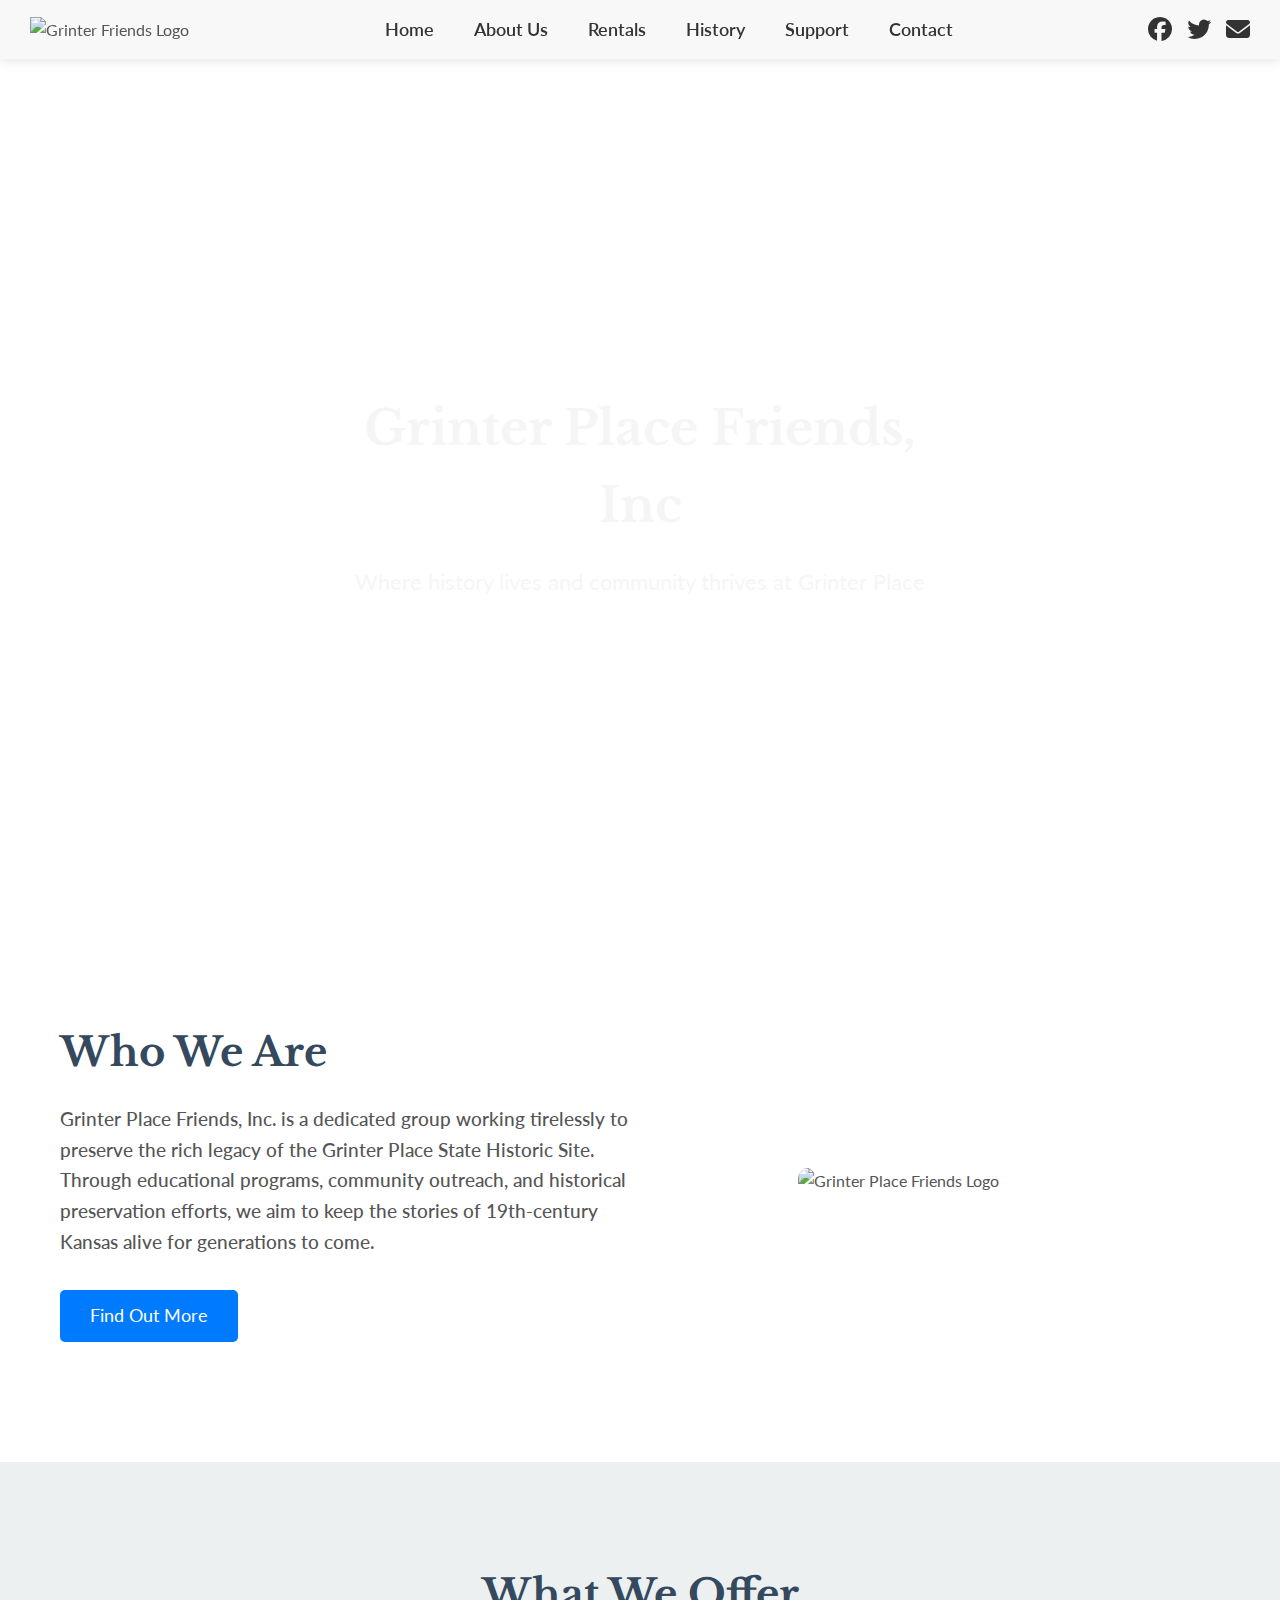
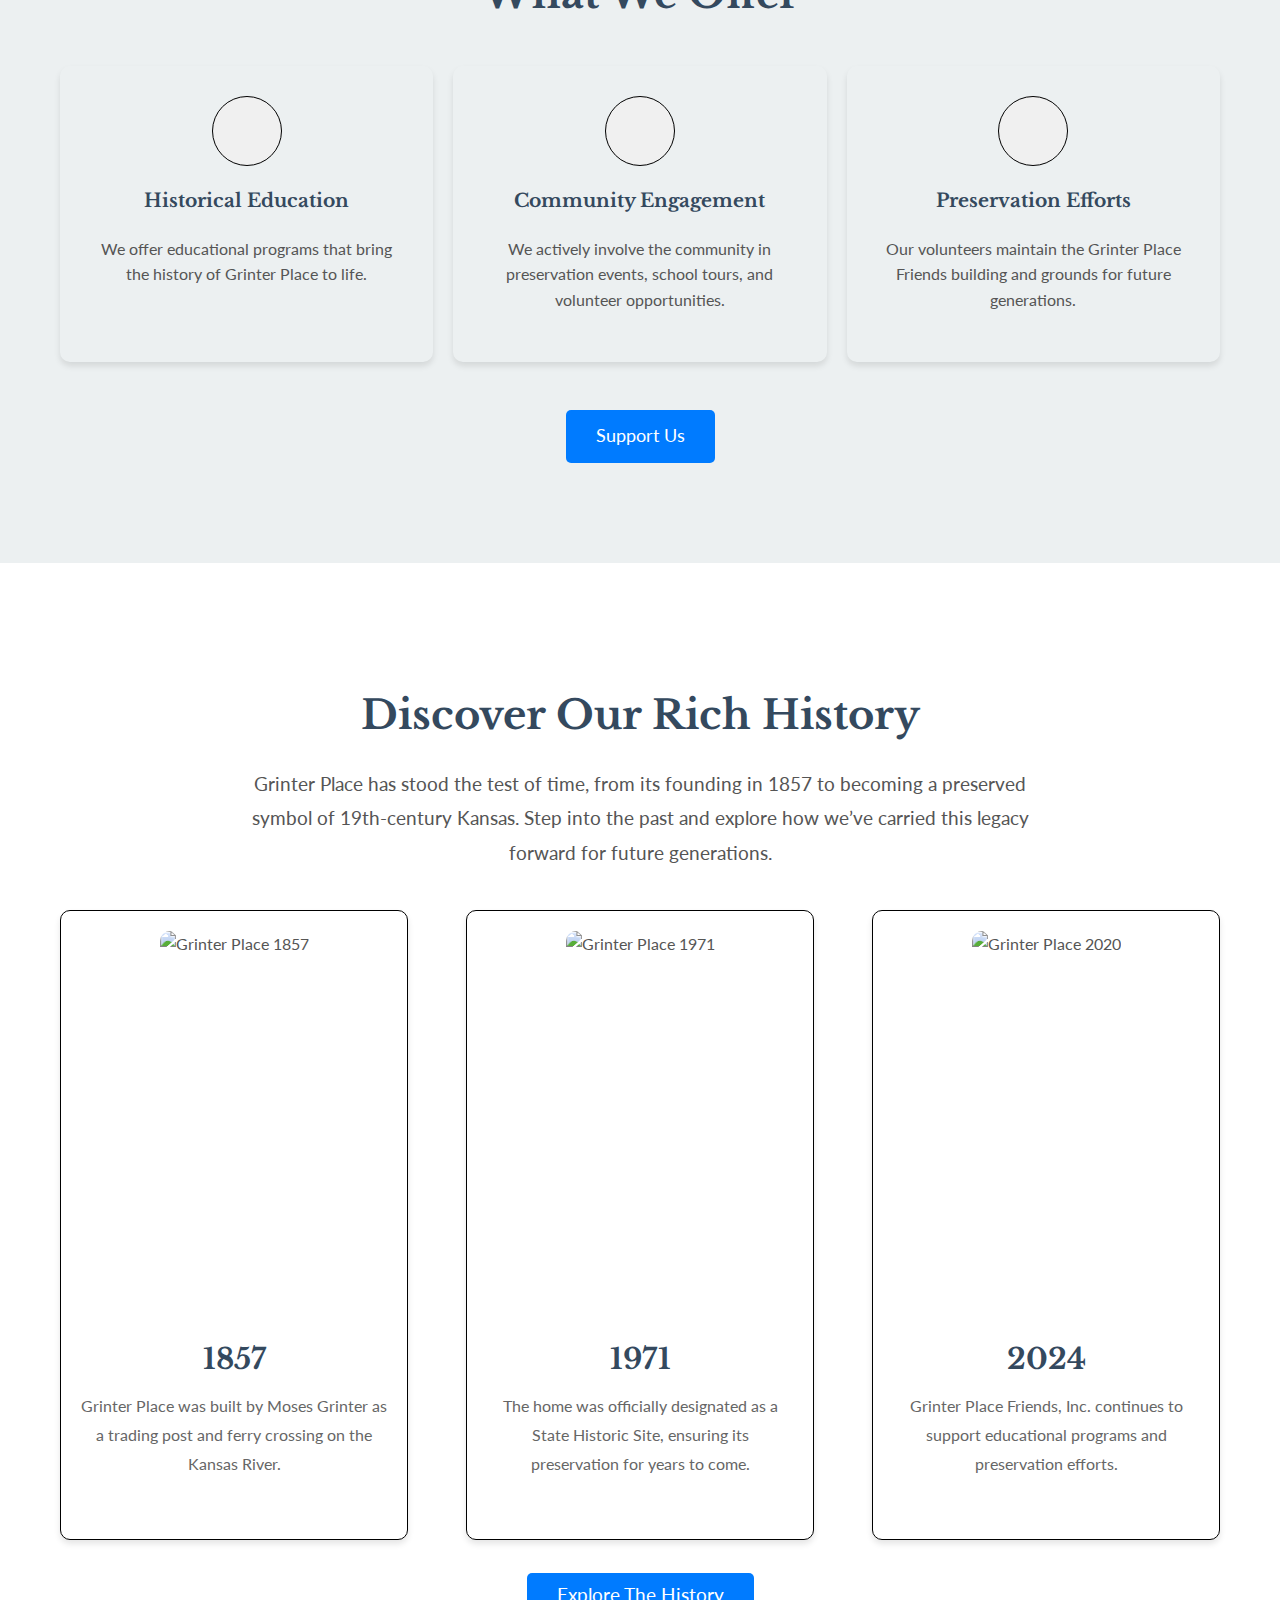
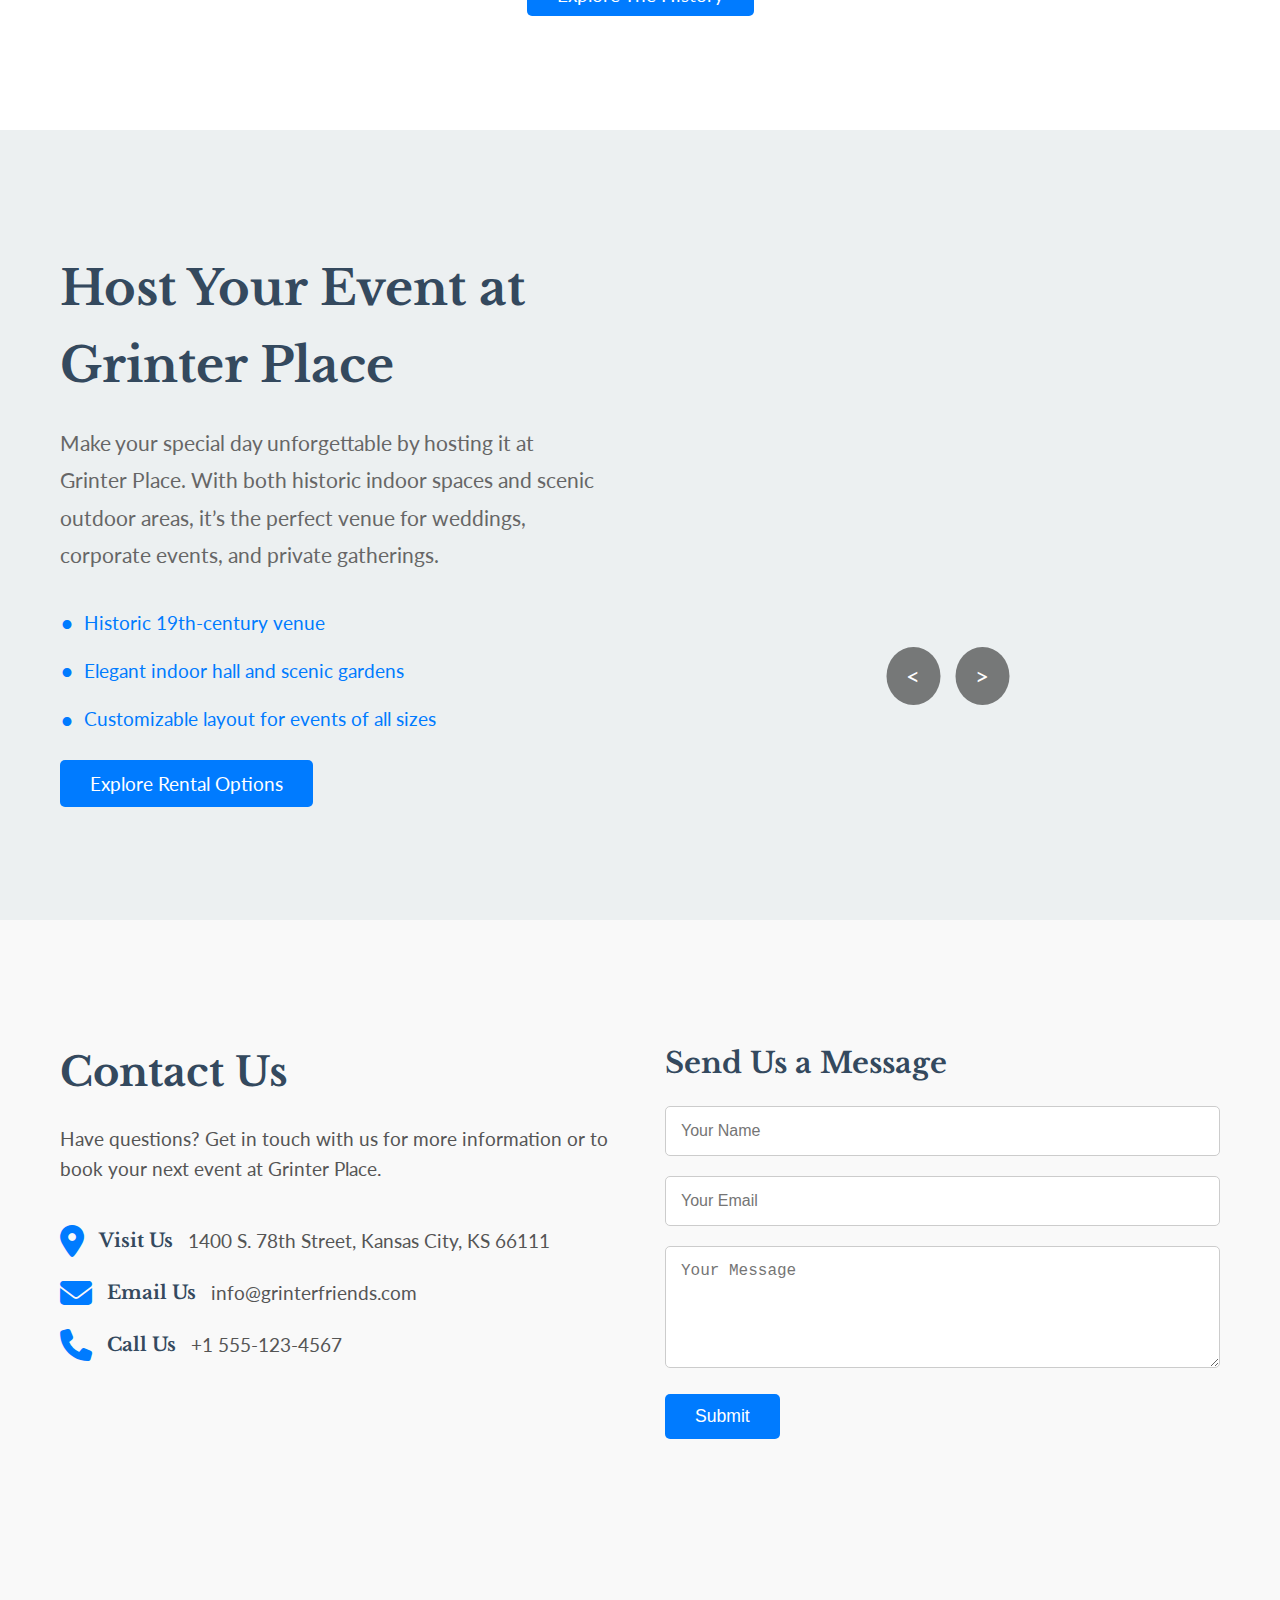
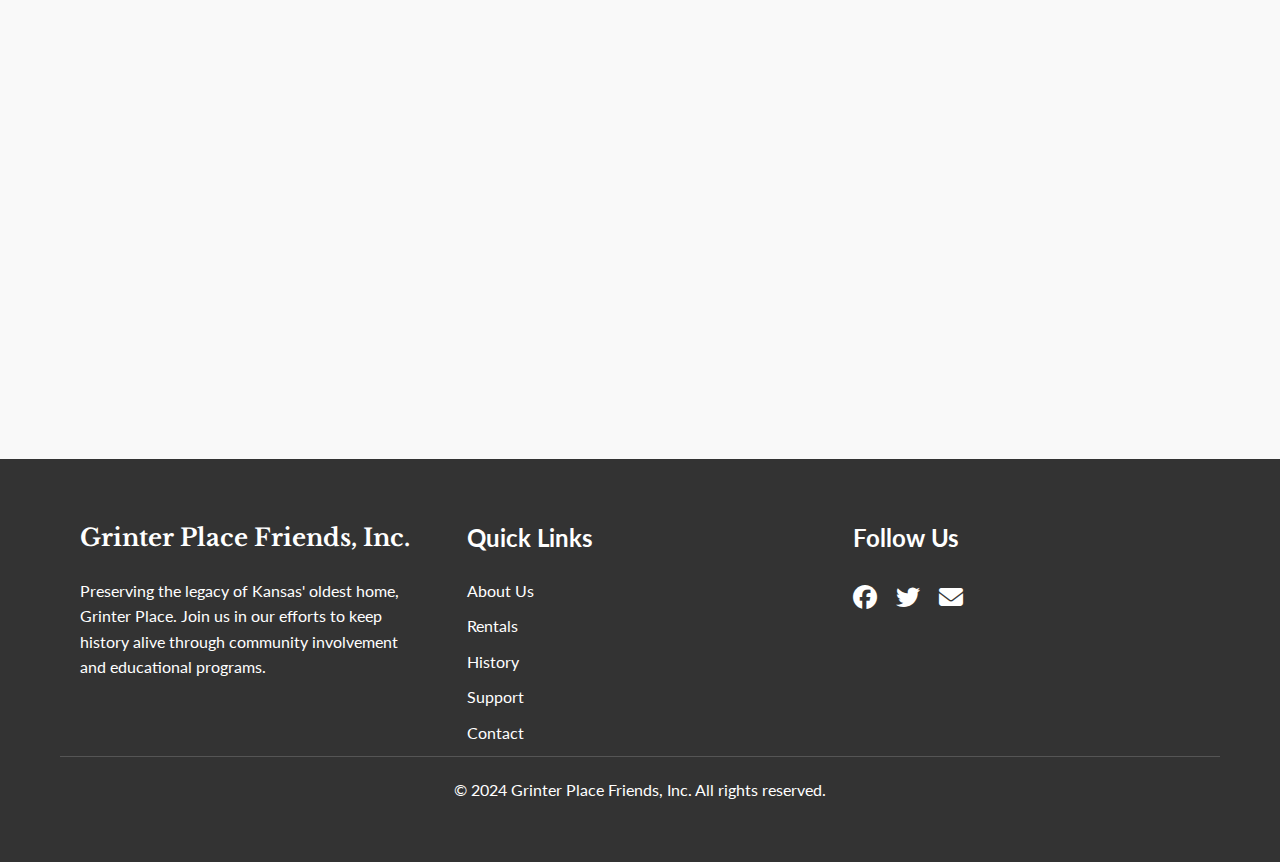
==== index.html @ 33246eb8 "Add files via upload" ====
<!DOCTYPE html>
<html lang="en">

<head>
    <meta charset="UTF-8">
    <meta name="viewport" content="width=device-width, initial-scale=1.0">
    <link rel="stylesheet" href="https://cdnjs.cloudflare.com/ajax/libs/font-awesome/6.6.0/css/all.min.css">
    <link rel="stylesheet" href="style.css">
    <title>Grinter Friends | Home</title>
</head>

<body>
    <!-- Deontae Wills -->
    <header>
        <nav>
            <div class="nav-logo">
                <img src="/logo imgs/Grinter_Place_Friends_New_Logo-removebg-preview.png" alt="Grinter Friends Logo" height="90px" width="90px">
            </div>
            <div class="nav-links">
                <ul>
                    <li><a href="/index.html">Home</a></li>
                    <li><a href="/aboutuspage/aboutus.html">About Us</a></li>
                    <li><a href="/rentalspage/rentals.html">Rentals</a></li>
                    <li><a href="/historypage/history.html">History</a></li>
                    <li><a href="/supportpage/support.html">Support</a></li>
                    <li><a href="/contactpage/contact.html">Contact</a></li>
                </ul>
            </div>
            <div class="nav-socials">
                <i class="fa-brands fa-facebook"></i>
                <i class="fa-brands fa-twitter"></i>
                <i class="fa-solid fa-envelope"></i>
            </div>
        </nav>
    </header>

    <main>

        <!-- Header Section - BG Image -->
        <section id="headerBG" class="header-section">
            <div class="header-text">
                <div class="header-h1-txt">
                    <h1>Grinter Place Friends, Inc</h1>
                </div>
                <div class="header-p-txt">
                    <p>Where history lives and community thrives at Grinter Place</p>
                </div>
            </div>
        </section>

        <!-- Who are we Section -->
        <section id="who-are-we">
            <div class="container">
                <div class="waw-container">
                    <div class="waw-text">
                        <h1>Who We Are</h1>
                        <p>Grinter Place Friends, Inc. is a dedicated group working tirelessly to preserve the rich legacy of the Grinter Place State Historic Site. Through educational programs, community outreach, and historical preservation efforts, we aim to keep the stories of 19th-century Kansas alive for generations to come.</p>
                        <a href="#" class="waw-btn">Find Out More</a>
                    </div>
                    <div class="waw-image">
                        <img src="/logo imgs/Grinter Place Friends New Logo.jpg" alt="Grinter Place Friends Logo">
                    </div>
                </div>
            </div>
        </section>

        <!-- Features Section -->
        <section id="features" class="features-grid">
            <div class="container">
                <h2>What We Offer</h2>
                <div class="about-features-grid">
                    <!-- Beautiful Grid Layout :) -->
                    <div class="feature-item-grid">
                        <div class="feature-icon">
                            <i class="fas fa-university"></i>
                        </div>
                        <h3>Historical Education</h3>
                        <p>We offer educational programs that bring the history of Grinter Place to life.</p>
                    </div>
                    <div class="feature-item-grid">
                        <div class="feature-icon">
                            <i class="fas fa-users"></i>
                        </div>
                        <h3>Community Engagement</h3>
                        <p>We actively involve the community in preservation events, school tours, and volunteer opportunities.</p>
                    </div>
                    <div class="feature-item-grid">
                        <div class="feature-icon">
                            <i class="fas fa-hammer"></i>
                        </div>
                        <h3>Preservation Efforts</h3>
                        <p>Our volunteers maintain the Grinter Place Friends building and grounds for future generations.</p>
                    </div>
                </div>
                <a href="#" class="waw-btn">Support Us</a>
            </div>
        </section>

        <!-- History Section -->
        <section id="history" class="history-preview">
            <div class="container">
                <h2>Discover Our Rich History</h2>
                <p>Grinter Place has stood the test of time, from its founding in 1857 to becoming a preserved symbol of 19th-century Kansas. Step into the past and explore how we’ve carried this legacy forward for future generations.</p>
                
                <!-- Historical Events -->
                <div class="history-events">
                    <div class="event-item">
                        <img src="/logo imgs/Moses Grinter.jpg" alt="Grinter Place 1857">
                        <h3>1857</h3>
                        <p>Grinter Place was built by Moses Grinter as a trading post and ferry crossing on the Kansas River.</p>
                    </div>
                    <div class="event-item">
                        <img src="/logo imgs/Grinter Place Historic Marker.jpg" alt="Grinter Place 1971">
                        <h3>1971</h3>
                        <p>The home was officially designated as a State Historic Site, ensuring its preservation for years to come.</p>
                    </div>
                    <div class="event-item event-item-3">
                        <img src="/logo imgs/helena-lopes-PGnqT0rXWLs-unsplash.jpg" alt="Grinter Place 2020">
                        <h3>2024</h3>
                        <p>Grinter Place Friends, Inc. continues to support educational programs and preservation efforts.</p>
                    </div>
                </div>
        
                <!-- Button hehehe -->
                <a href="history.html" class="btn">Explore The History</a>
            </div>
        </section>
        
        <!-- Rentals/Events Section -->
         <section id="rentals" class="rentals-section">
            <div class="container">
                <div class="rentals-content">
                    <div class="rentals-text">
                        <h2>Host Your Event at Grinter Place</h2>
                        <p>Make your special day unforgettable by hosting it at Grinter Place. With both historic indoor spaces and scenic outdoor areas, it’s the perfect venue for weddings, corporate events, and private gatherings.</p>
                        <ul class="rental-features">
                            <li>Historic 19th-century venue</li>
                            <li>Elegant indoor hall and scenic gardens</li>
                            <li>Customizable layout for events of all sizes</li>
                        </ul>
                        <a href="rentals.html" class="btn-primary">Explore Rental Options</a>
                    </div>
        
                    <!-- Slideshow for visuals -->
                    <div class="rentals-gallery">
                        <div class="slide active" style="background-image: url('/logo imgs/Grinter Friends Place.jpg');"></div>
                        <div class="slide" style="background-image: url('/logo imgs/65249547_2227146917334791_8813824137559539712_n.jpg');"></div>
                        <div class="slide" style="background-image: url('/logo imgs/271657861_4668807756502016_5227100252675759048_n.jpg');"></div>
                        <!-- Add slideshow controls -->
                        <div class="slide-controls">
                            <span class="prev">&lt;</span>
                            <span class="next">&gt;</span>
                        </div>
                    </div>
                </div>
            </div>
        </section>
        
        <!-- Contact Section -->

        <section id="contact" class="contact-section">
            <div class="container">
                <div class="contact-content">
                    <div class="contact-info">
                        <h2>Contact Us</h2>
                        <p>Have questions? Get in touch with us for more information or to book your next event at Grinter Place.</p>
                        <div class="info-items">
                            <div class="info-item">
                                <i class="fas fa-map-marker-alt"></i>
                                <h3>Visit Us</h3>
                                <p>1400 S. 78th Street, Kansas City, KS 66111</p>
                            </div>
                            <div class="info-item">
                                <i class="fas fa-envelope"></i>
                                <h3>Email Us</h3>
                                <p>info@grinterfriends.com</p>
                            </div>
                            <div class="info-item">
                                <i class="fas fa-phone"></i>
                                <h3>Call Us</h3>
                                <p>+1 555-123-4567</p>
                            </div>
                        </div>
                    </div>
        
                    <div class="contact-form">
                        <h3>Send Us a Message</h3>
                        <form action="#" method="POST">
                            <input type="text" name="name" placeholder="Your Name" required>
                            <input type="email" name="email" placeholder="Your Email" required>
                            <textarea name="message" rows="5" placeholder="Your Message" required></textarea>
                            <button type="submit" class="btn-primary">Submit</button>
                        </form>
                    </div>
                </div>
        
                <div class="contact-map">
                    <iframe src="https://www.google.com/maps/embed?pb=!1m18!1m12!1m3!1d1082.263662371645!2d-94.76047510628709!3d39.07454980234414!2m3!1f0!2f0!3f0!3m2!1i1024!2i768!4f13.1!3m3!1m2!1s0x87c08d721c1b2d7d%3A0x4277dd75e2760f7a!2sGrinter%20Place%20State%20Historic%20Site!5e1!3m2!1sen!2sus!4v1726864584345!5m2!1sen!2sus" width="600" height="450" style="border:0;" allowfullscreen="" loading="lazy" referrerpolicy="no-referrer-when-downgrade"></iframe>
                </div>
                
            </div>
        </section>
    </main>

    <footer class="footer">
        <div class="container">
            <div class="footer-content">
                <div class="footer-about">
                    <h3>Grinter Place Friends, Inc.</h3>
                    <p>Preserving the legacy of Kansas' oldest home, Grinter Place. Join us in our efforts to keep history alive through community involvement and educational programs.</p>
                </div>
    
                <div class="footer-links">
                    <h4>Quick Links</h4>
                    <ul>
                        <li><a href="/aboutuspage/aboutus.html">About Us</a></li>
                        <li><a href="/rentalspage/rentals.html">Rentals</a></li>
                        <li><a href="/historypage/history.html">History</a></li>
                        <li><a href="/supportpage/support.html">Support</a></li>
                        <li><a href="/contactpage/contact.html">Contact</a></li>
                    </ul>
                </div>
    
                <div class="footer-social">
                    <h4>Follow Us</h4>
                    <div class="social-icons">
                        <a href="#"><i class="fab fa-facebook"></i></a>
                        <a href="#"><i class="fab fa-twitter"></i></a>
                        <a href="#"><i class="fas fa-envelope"></i></a>
                    </div>
                </div>
            </div>
    
            <div class="footer-bottom">
                <p>&copy; 2024 Grinter Place Friends, Inc. All rights reserved.</p>
            </div>
        </div>
    </footer>
    

</body>
<script src="slideshow.js"></script>
</html>
---- style.css ----
/* Grinter Friends | Deontae Wills aka Mely */
@import url('https://fonts.googleapis.com/css2?family=Lato:ital,wght@0,100;0,300;0,400;0,700;0,900;1,100;1,300;1,400;1,700;1,900&family=Libre+Baskerville:ital,wght@0,400;0,700;1,400&display=swap');

* {
    margin: 0;
    padding: 0;
    box-sizing: border-box;
}

html, body {
    height: 100%;
    font-family: 'Lato', sans-serif;
    line-height: 1.6;
    color: #555;
    background-color: #fff;
}

h1, h2, h3 {
    font-family: 'Libre Baskerville', serif;
    margin-bottom: 20px;
    color: #34495e;
}

a {
    text-decoration: none;
    color: inherit;
}

.container {
    max-width: 1200px;
    margin: 0 auto;
    padding: 20px;
}

/* Navigation */

nav {
    position: fixed;
    width: 100%;
    background-color: #f8f8f8;
    padding: 15px 30px;
    display: flex;
    justify-content: space-between;
    align-items: center;
    z-index: 1000;
    box-shadow: 0 2px 10px rgba(0, 0, 0, 0.1);
}

.nav-logo img {
    height: 90px;
    width: 90px;
}

.nav-links ul {
    list-style: none;
    display: flex;
    gap: 40px;
}

.nav-links ul li {
    font-weight: 600;
}

.nav-links li {
    font-size: large;
}

.nav-links a {
    color: #333;
    text-decoration: none;
    transition: color 0.3s ease;
}

.nav-links a:hover {
    color: #007bff;
}

.nav-socials {
    display: flex;
    gap: 15px;
}

.nav-socials i {
    color: #333;
    font-size: 1.5rem;
    transition: color 0.3s ease;
}

.nav-socials i:hover {
    color: #007bff;
}

/* Header nav Css */

.header-section {
    position: relative;
    background-image: url('/logo imgs/The GP1.jpg');
    height: 100vh;
    background-attachment: fixed;
    background-position: center;
    background-repeat: no-repeat;
    background-size: cover;
    z-index: 1;
}

.header-text {
    position: absolute;
    top: 55%;
    left: 50%;
    transform: translate(-50%, -50%);
    color: #f5f5f5ed;
    text-align: center;
}
/* Note: For some reason it's auto font sizing so I have to seperate them into divs sadly */

.header-h1-txt h1 {
    font-size: 3rem;
    color: #f5f5f5ed;
}

.header-p-txt {
    font-size: 1.4rem;
}

/* Who we are section */

#who-are-we {
    padding: 100px 0px;
    background-color: #fff;
}

.waw-container {
    display: flex;
    justify-content: center;
    align-items: center;
}

.waw-text {
    width: 70%;
    text-align: left;
}

.waw-text h1 {
    font-size: 2.5rem;
}

.waw-text p {
    font-size: 1.2rem;
    max-width: 80%;
    font-weight: 500;
}

.waw-image {
    width: 40%;
}

.waw-image img {
    height: 400px;
    width: 450px;
    border-radius: 10px;
}

.waw-btn {
    background-color: #007bff;
    color: white;
    padding: 12px 30px;
    text-decoration: none;
    border-radius: 5px;
    font-size: 1.1rem;
    transition: background-color 0.3s ease;
    margin-top: 2rem;
    display: inline-block;
}

.waw-btn p {
    text-align: center;
}

.waw-btn:hover {
    background-color: #0056b3;
}

/* Features Section */

.features-grid {
    padding: 80px 0;
    background-color: #ecf0f1;
    text-align: center;
}
  
.features-grid h2 {
    font-size: 2.5rem;
    margin-bottom: 40px;
}
  
.about-features-grid {
    display: grid;
    grid-template-columns: repeat(auto-fit, minmax(250px, 1fr)); 
    gap: 20px;
}
  
.feature-item-grid {
    padding: 30px;
    border-radius: 10px;
    text-align: center;
    box-shadow: 0 4px 6px rgba(0, 0, 0, 0.1);
    transition: background-color 0.3s ease;
}
  
.feature-item-grid:hover {
    background-color: #007bff; 
}

.feature-item-grid:hover h3, .feature-item-grid:hover p {
    color: #fff;
}
  
.feature-item-grid h3, .feature-item-grid p {
    margin-bottom: 20px;
}
  
.feature-icon {
    background-color: #f0f0f0;
    border-radius: 50%;
    border: 1px solid black;
    width: 70px;
    height: 70px;
    margin: 0 auto 20px;
    display: flex;
    justify-content: center;
    align-items: center;
    transition: border-color 0.3s ease, background-color 0.3s ease; 
}

.feature-item-grid i {
    font-size: 40px;
    color: transparent;
    transition: color 0.3s ease; 
}

.feature-item-grid:hover .feature-icon {
    border-color: #007bff; 
    background-color: #e0e0e0; 
}

.feature-item-grid:hover i {
    color: #007bff; 
}

.features-grid > .container > a {
    margin-top: 3rem;
}

/* History Section with New Content */

.history-preview {
    padding: 100px 0;
    background-color: #fff; 
    text-align: center;
}

.history-preview h2 {
    font-size: 2.5rem;
    margin-bottom: 20px;
}

.history-preview p {
    font-size: 1.2rem;
    line-height: 1.8;
    color: #555;
    max-width: 800px;
    margin: 0 auto 40px;
}

/* Key Events with Images Styling */
.history-events {
    display: flex;
    justify-content: space-between;
    margin-bottom: 40px;
}

.event-item {
    width: 30%;
    background-color: #fff;
    padding: 20px;
    border-radius: 10px;
    box-shadow: 0 4px 6px rgba(0, 0, 0, 0.1);
    transition: 0.3s ease;
    border: 1px solid black;
    overflow: hidden;
}

.event-item-3 img {
    width: 100%; 
    height: auto; 
    max-height: 390px; 
    object-fit: cover;
    border-radius: 10px;
    margin-bottom: 15px;
}

.event-item img {
    width: 100%;
    max-height: 390px;
    min-height: 390px;
    border-radius: 10px;
    margin-bottom: 15px;
}

.event-item h3 {
    font-size: 1.8rem;
    margin-bottom: 10px;
}

.event-item p {
    font-size: 1rem;
    color: #666;
}

.history-preview .btn {
    background-color: #007bff;
    color: white;
    padding: 10px 30px;
    border-radius: 5px;
    font-size: 1.2rem;
    text-decoration: none;
    transition: background-color 0.3s ease;
}

.history-preview .btn:hover {
    background-color: #0056b3;
}

/* Rentals Section */
.rentals-section {
    display: flex;
    align-items: center;
    justify-content: center;
    padding: 100px 0;
    background-color: #ecf0f1;
}

.rentals-content {
    display: flex;
    align-items: center;
    gap: 50px;
    max-width: 1200px;
    width: 100%;
}

/* Text section */
.rentals-text {
    flex: 1;
    padding-right: 20px;
}

.rentals-text h2 {
    font-size: 3rem;
    margin-bottom: 20px;
    font-family: 'Libre Baskerville', serif;
}

.rentals-text p {
    font-size: 1.3rem;
    line-height: 1.8;
    margin-bottom: 30px;
    color: #666;
}

.rental-features {
    list-style: none;
    padding: 0;
    margin-bottom: 30px;
}

.rental-features li {
    font-size: 1.2rem;
    margin-bottom: 10px;
    color: #007bff;
    display: flex;
    align-items: center;
}

.rental-features li::before {
    content: '\2022';
    color: #007bff;
    margin-right: 10px;
    font-size: 1.5rem;
}

.btn-primary {
    background-color: #007bff;
    color: white;
    padding: 12px 30px;
    font-size: 1.2rem;
    border-radius: 5px;
    text-decoration: none;
    transition: background-color 0.3s ease;
}

.btn-primary:hover {
    background-color: #0056b3;
}

/* Gallery/Slideshow section */
.rentals-gallery {
    flex: 1;
    position: relative;
    max-width: 600px;
    height: 400px;
}

.slide {
    position: absolute;
    top: 0;
    left: 0;
    width: 100%;
    height: 100%;
    background-size: cover;
    background-position: center;
    opacity: 0;
    transition: opacity 0.6s ease;
}

.slide.active {
    opacity: 1;
}

/* Slideshow controls */
.slide-controls {
    position: absolute;
    bottom: 20px;
    left: 50%;
    transform: translateX(-50%);
    display: flex;
    gap: 15px;
}

.slide-controls .prev, .slide-controls .next {
    font-size: 1.5rem;
    color: white;
    cursor: pointer;
    padding: 10px 20px;
    background: rgba(0, 0, 0, 0.5);
    border-radius: 50%;
    transition: background 0.3s ease;
}

.slide-controls .prev:hover, .slide-controls .next:hover {
    background: rgba(0, 0, 0, 0.7);
}

/* Contact Section */
.contact-section {
    padding: 100px 0;
    background-color: #f9f9f9;
}

.contact-content {
    display: flex;
    justify-content: space-between;
    align-items: flex-start;
    gap: 50px;
}

.contact-info {
    flex: 1;
}

.contact-info h2 {
    font-size: 2.5rem;
    margin-bottom: 20px;
}

.contact-info p {
    font-size: 1.2rem;
    margin-bottom: 40px;
}

.info-items {
    display: flex;
    flex-direction: column;
    gap: 20px;
}

.info-item {
    display: flex;
    align-items: center;
    gap: 15px;
}

.info-item i {
    font-size: 2rem;
    color: #007bff;
    flex-shrink: 0; 
}

.info-item h3, .info-item p {
    margin: 0;
}


.contact-form {
    flex: 1;
}

.contact-form h3 {
    font-size: 1.8rem;
    margin-bottom: 20px;
}

.contact-form input,
.contact-form textarea {
    width: 100%;
    padding: 15px;
    margin-bottom: 20px;
    border: 1px solid #ccc;
    border-radius: 5px;
    font-size: 1rem;
}

.contact-form button {
    background-color: #007bff;
    color: white;
    padding: 12px 30px;
    border: none;
    border-radius: 5px;
    cursor: pointer;
    font-size: 1.1rem;
    transition: background-color 0.3s ease;
}

.contact-form button:hover {
    background-color: #0056b3;
}

/* Map styling */
.contact-map {
    margin-top: 50px;
    display: flex;
    justify-content: center;
    align-items: center;
}


/* Footer Section */
.footer {
    background-color: #333;
    color: white;
    padding: 40px 0;
    text-align: left;
}

.footer-content {
    display: flex;
    justify-content: space-between;
    flex-wrap: wrap;
}

.footer-about,
.footer-links,
.footer-social {
    flex: 1;
    margin: 0 20px;
}

.footer-about h3,
.footer-links h4,
.footer-social h4 {
    font-size: 1.5rem;
    margin-bottom: 20px;
    color: white;
}

.footer-links ul {
    list-style: none;
    padding: 0;
}

.footer-links ul li {
    margin-bottom: 10px;
}

.footer-links ul li a {
    color: white;
    text-decoration: none;
    transition: color 0.3s ease;
}

.footer-links ul li a:hover {
    color: #007bff;
}

.footer-social .social-icons a {
    margin-right: 15px;
    font-size: 1.5rem;
    color: white;
    transition: color 0.3s ease;
}

.footer-social .social-icons a:hover {
    color: #007bff;
}

.footer-bottom {
    text-align: center;
    padding-top: 20px;
    border-top: 1px solid #555;
}

.footer-bottom p {
    margin: 0;
    font-size: 1rem;
}
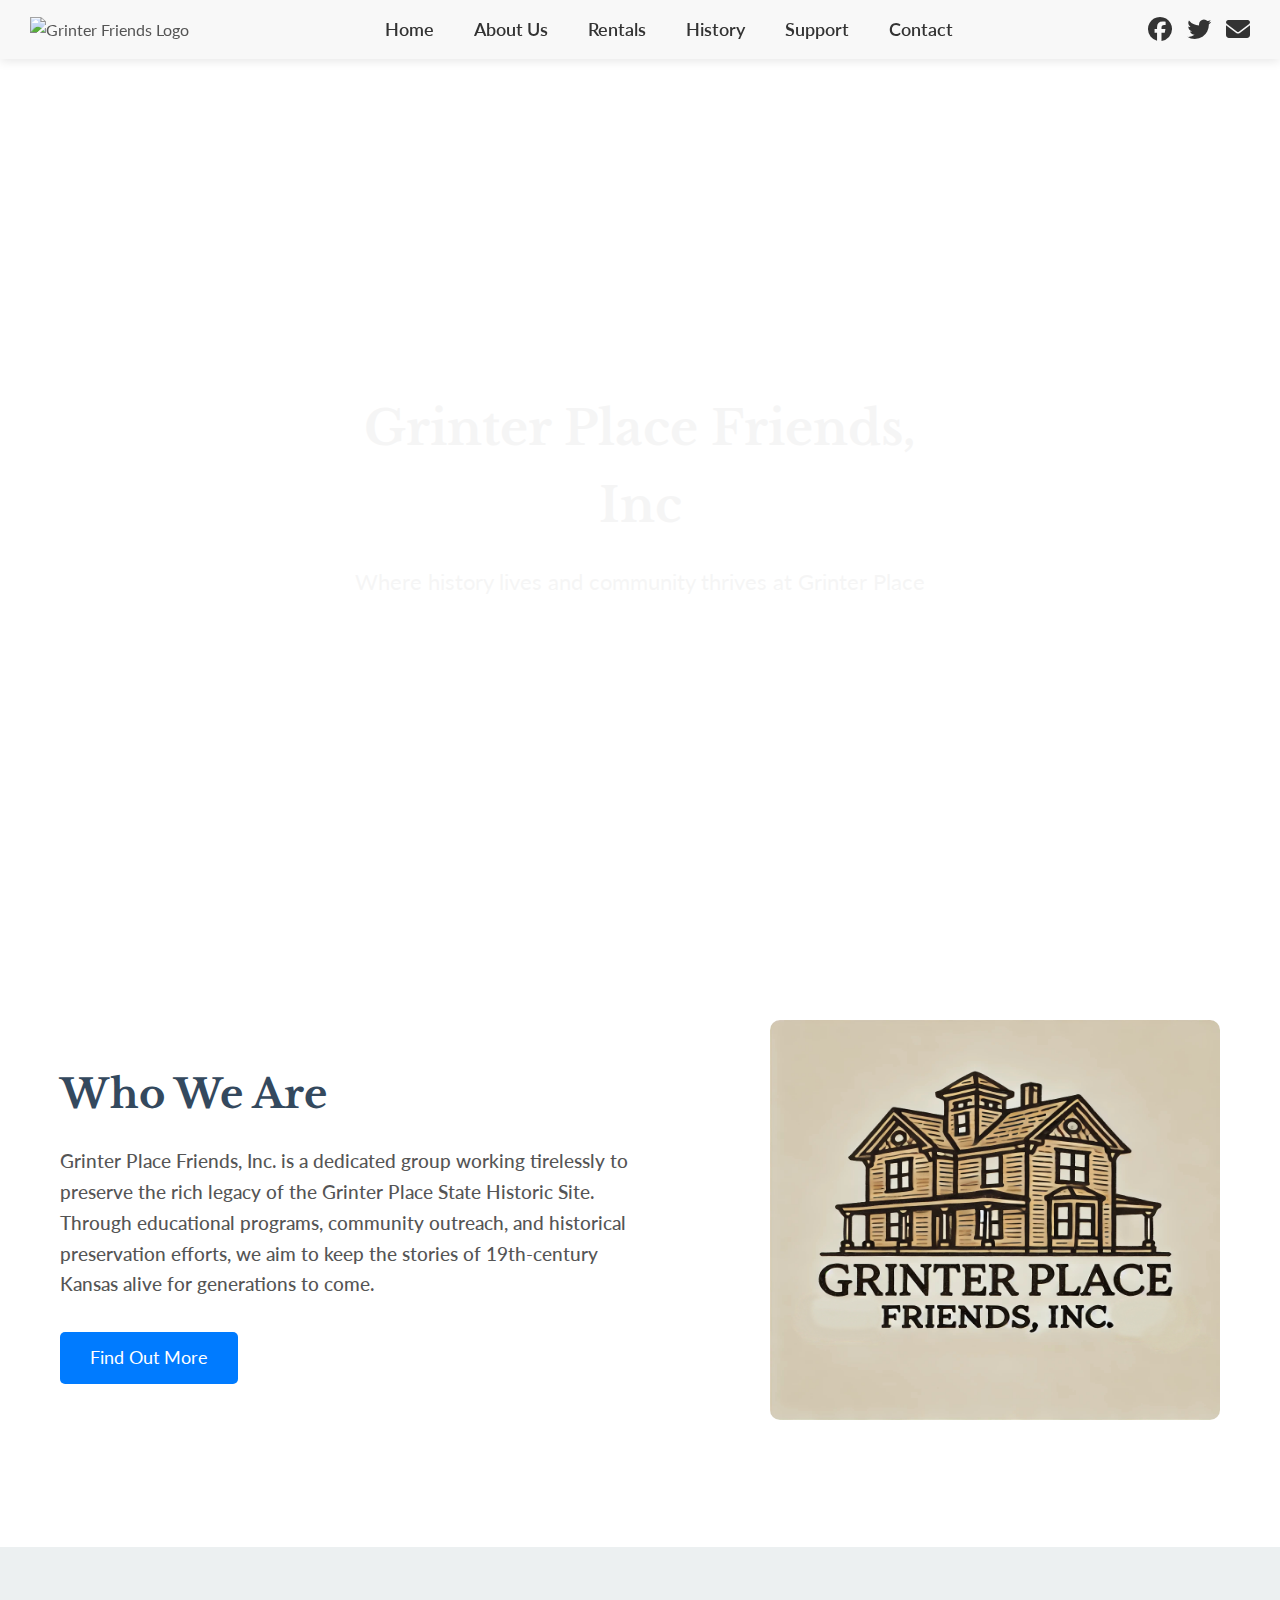
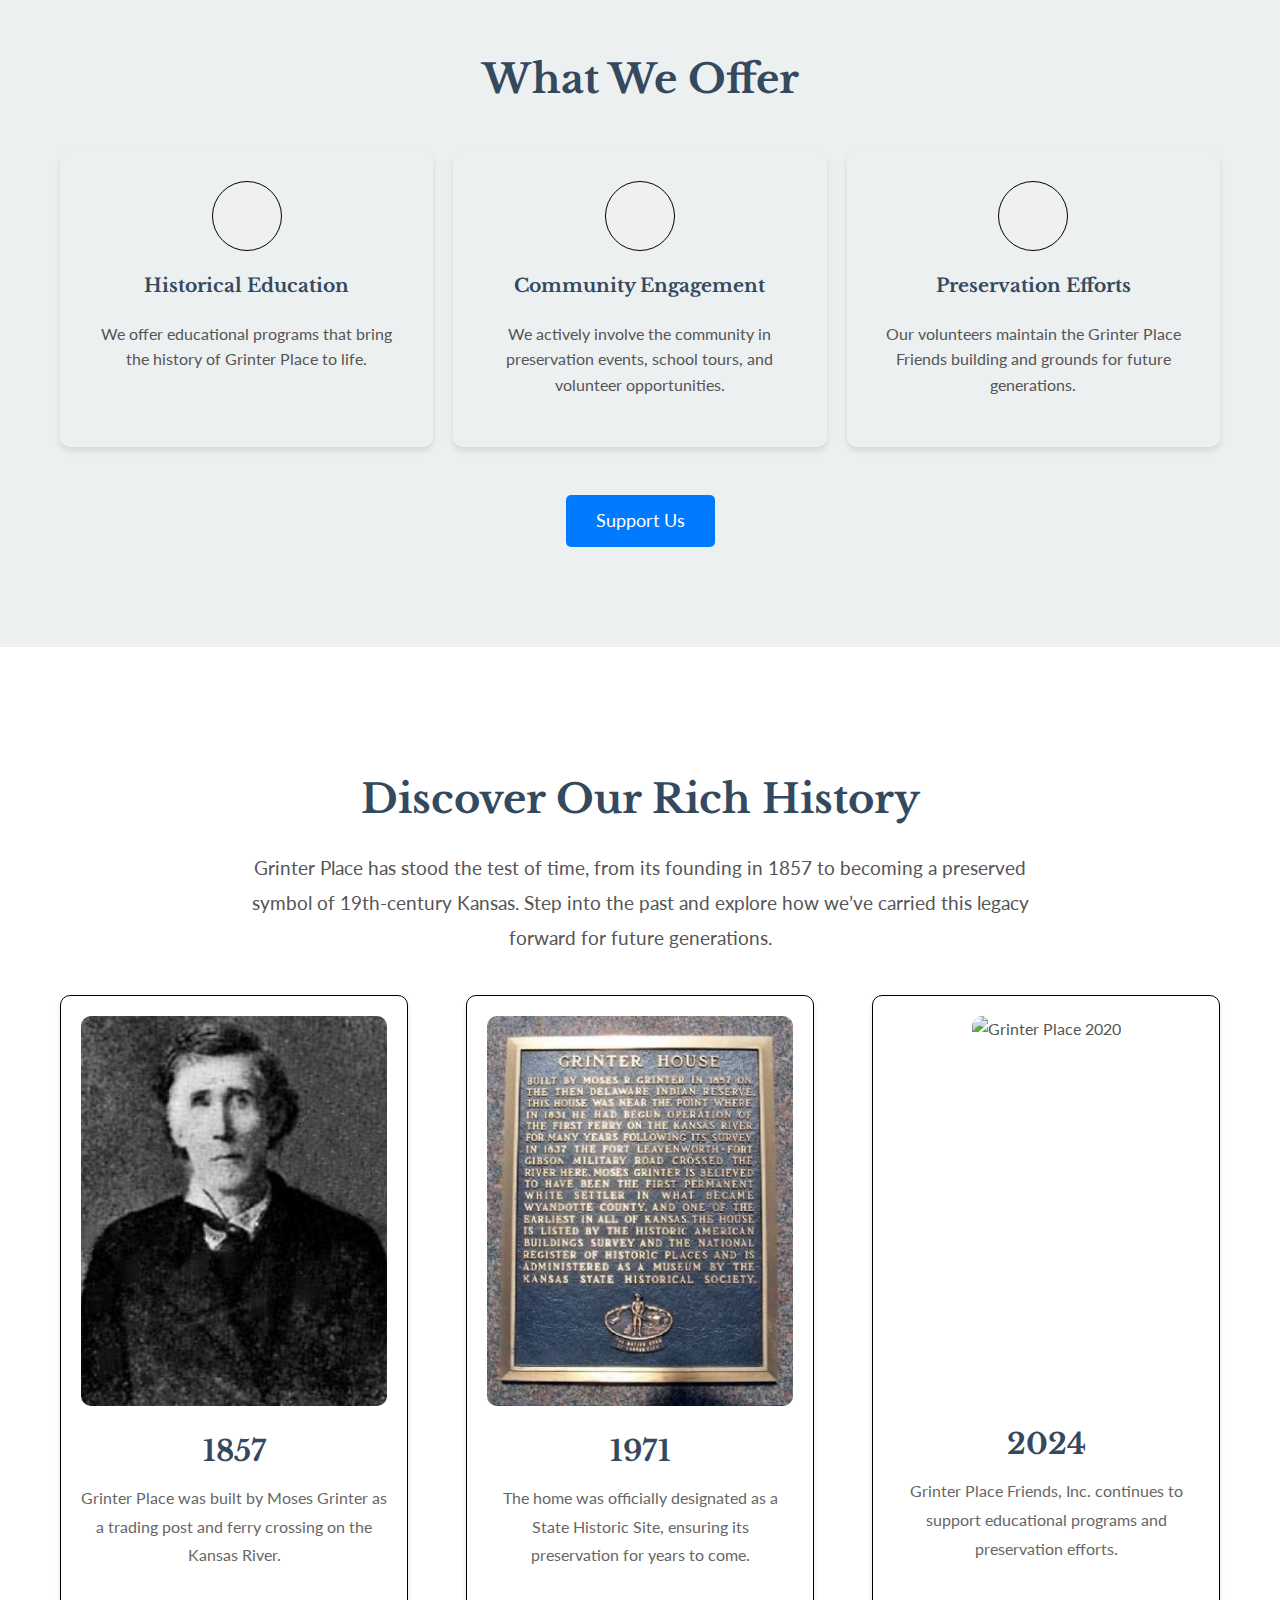
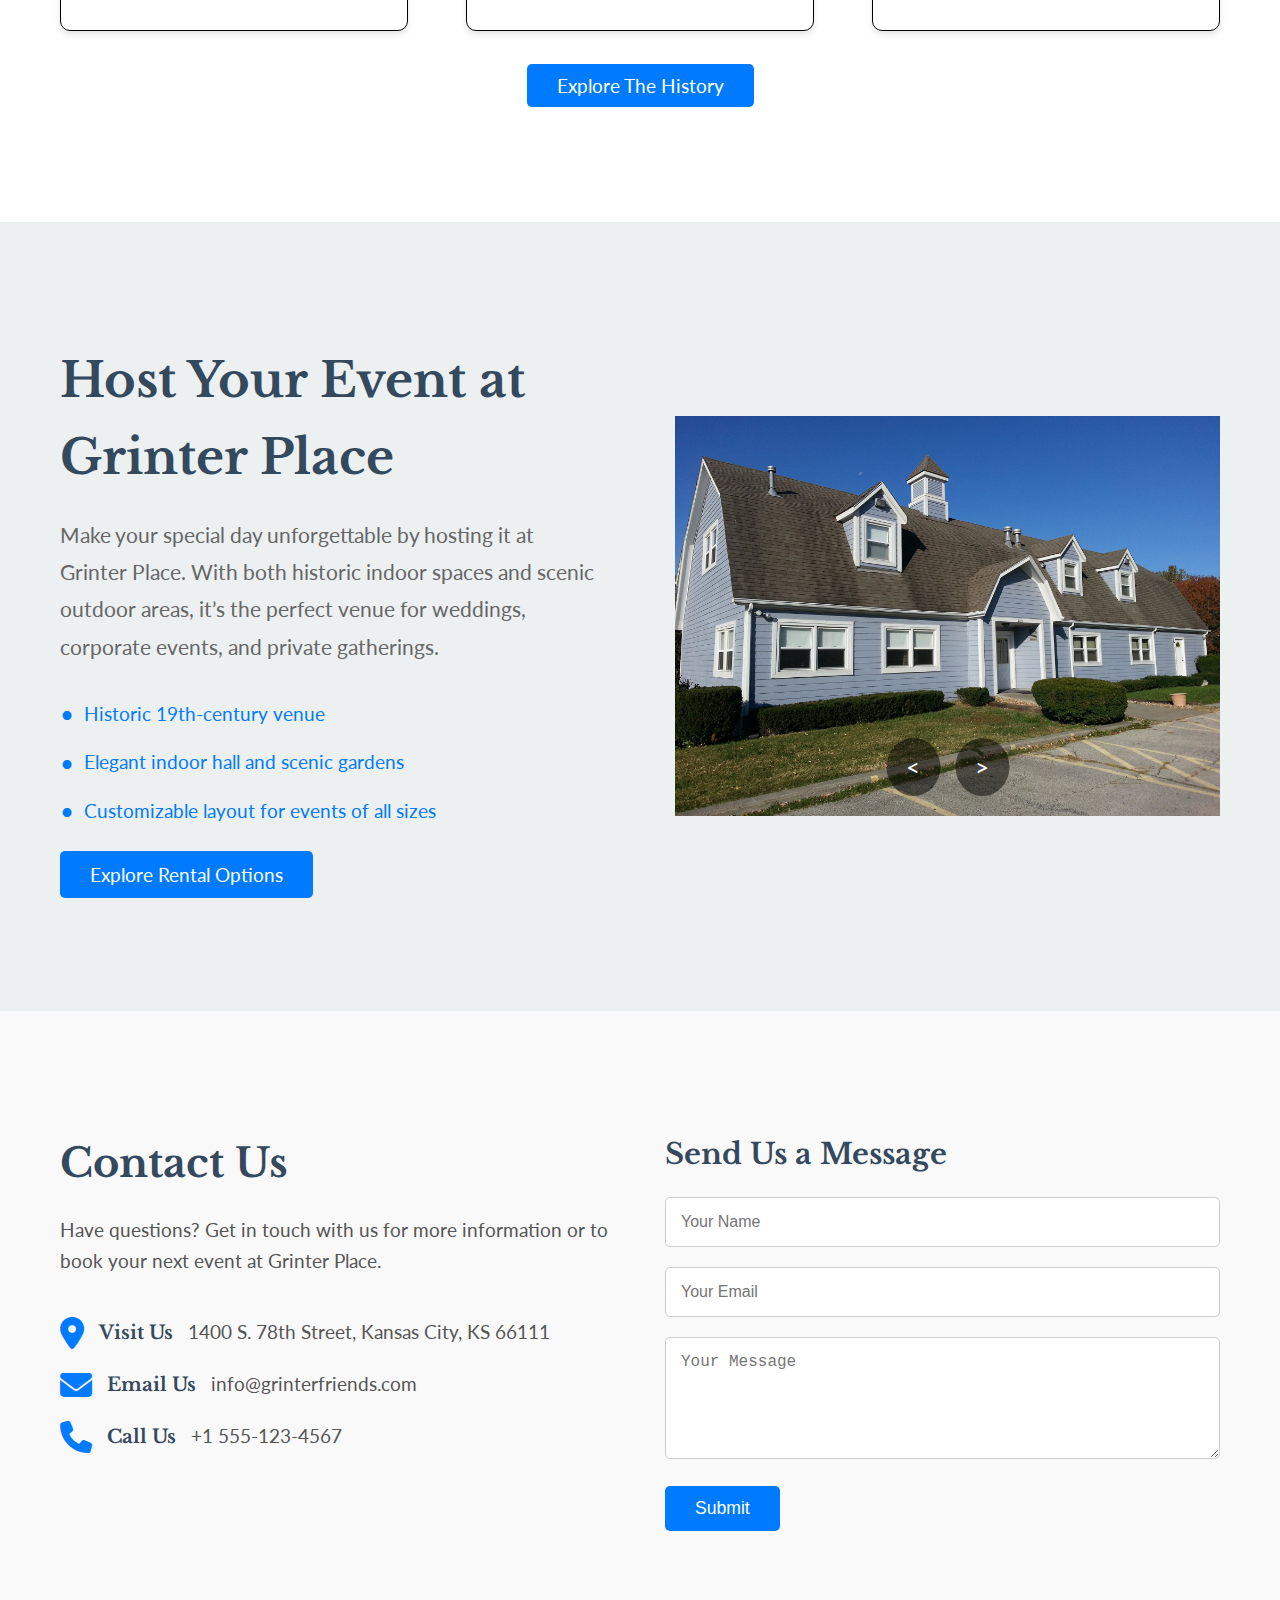
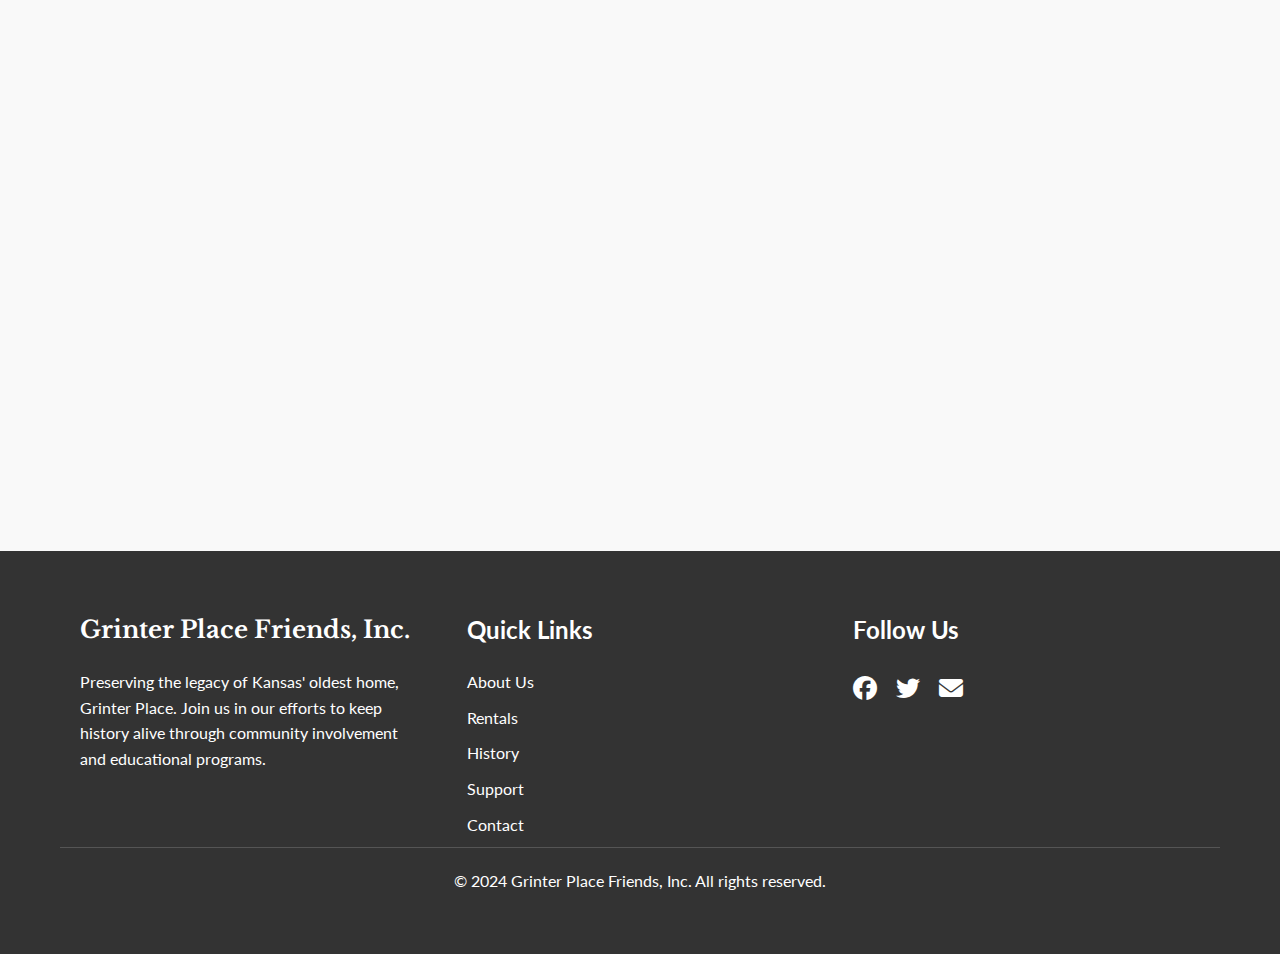
==== commit 2404b597: "Update index.html" ====
--- a/index.html
+++ b/index.html
@@ -14,7 +14,7 @@
     <header>
         <nav>
             <div class="nav-logo">
-                <img src="/logo imgs/Grinter_Place_Friends_New_Logo-removebg-preview.png" alt="Grinter Friends Logo" height="90px" width="90px">
+                <img src="Grinter_Place_Friends_New_Logo-removebg-preview.png" alt="Grinter Friends Logo" height="90px" width="90px">
             </div>
             <div class="nav-links">
                 <ul>
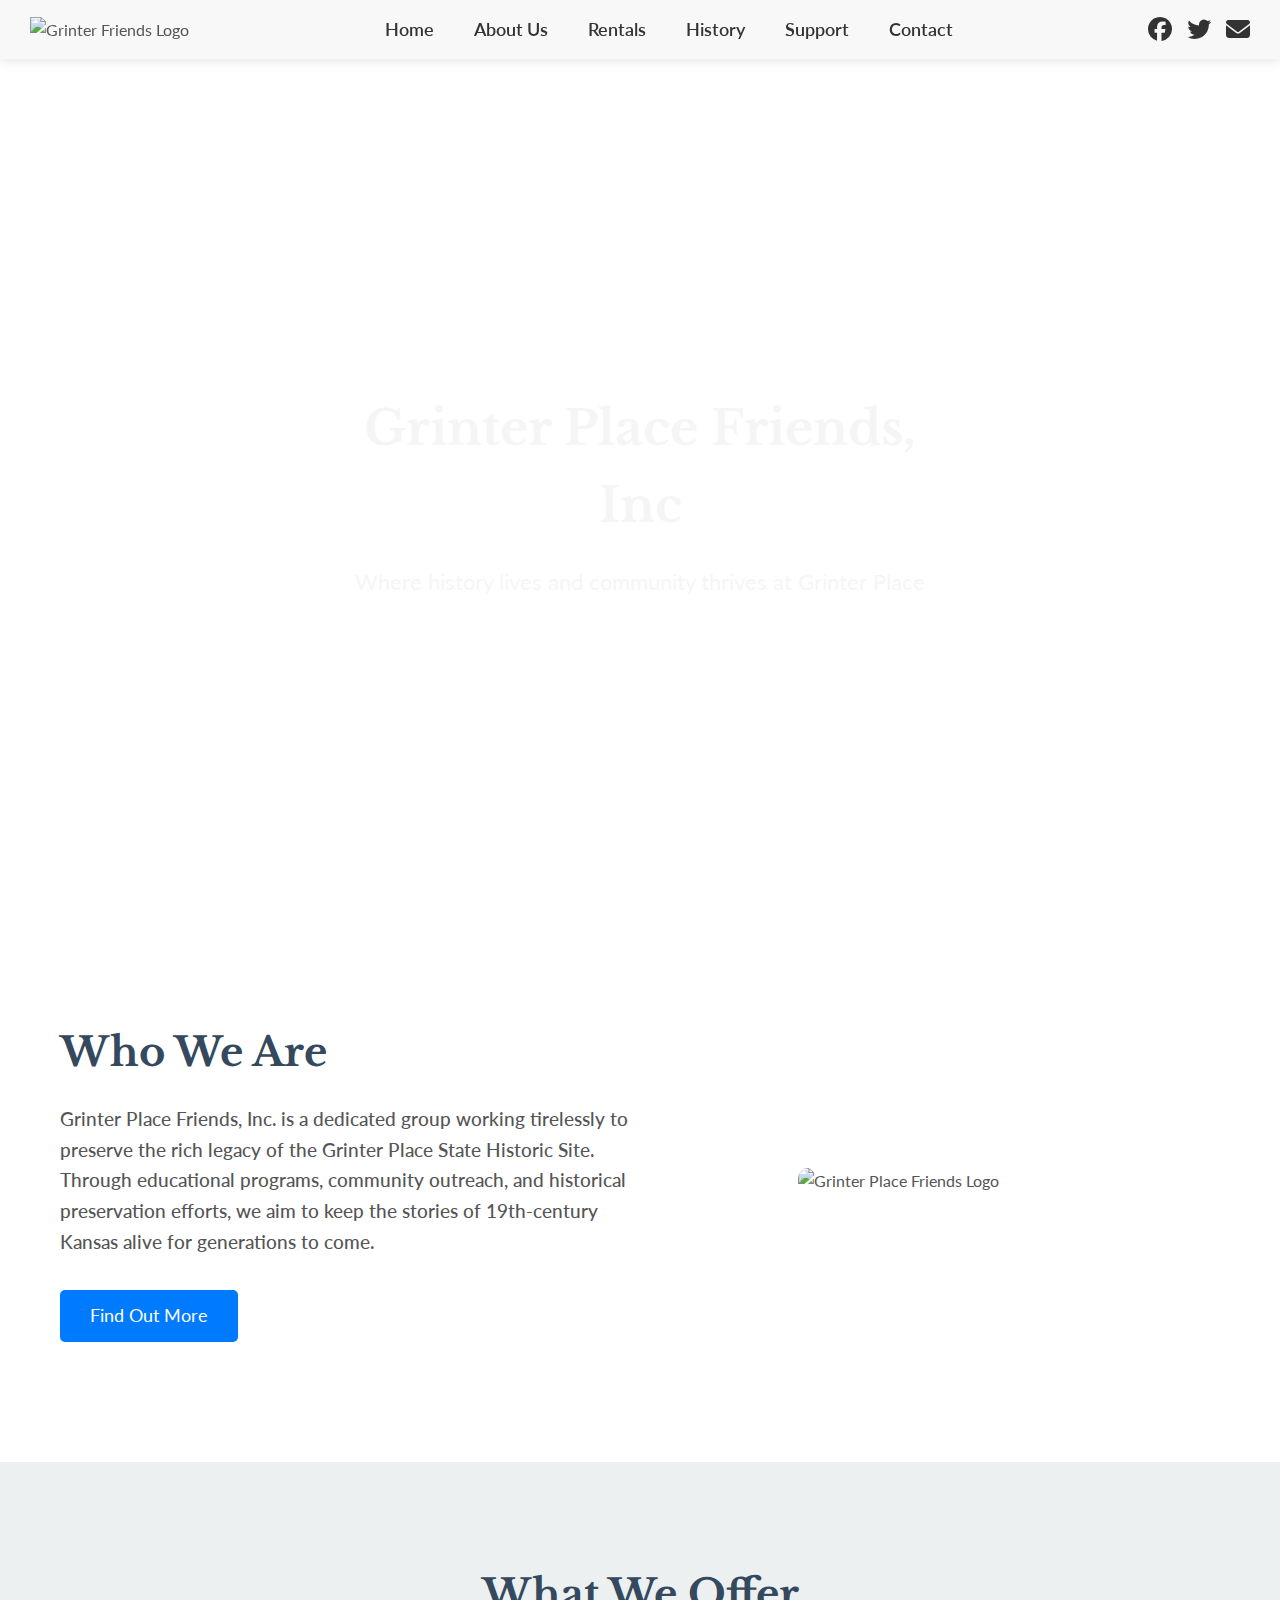
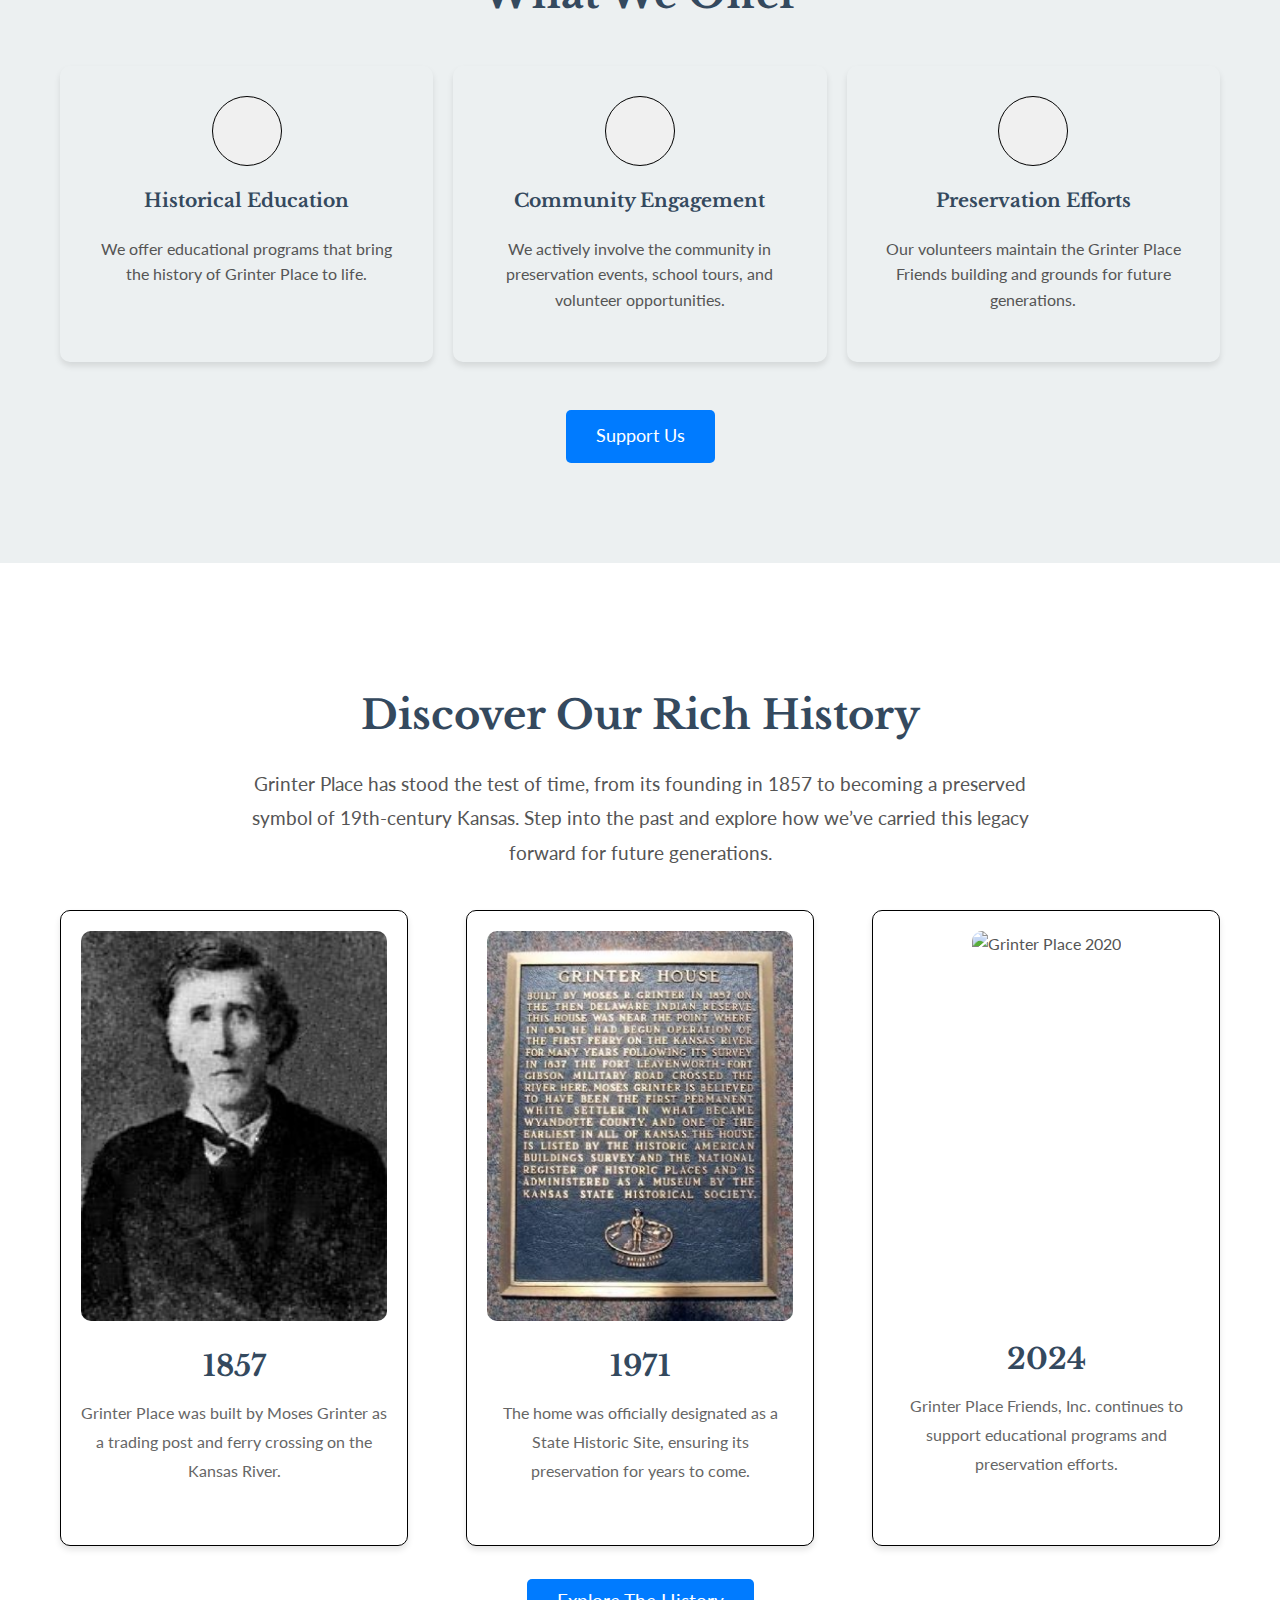
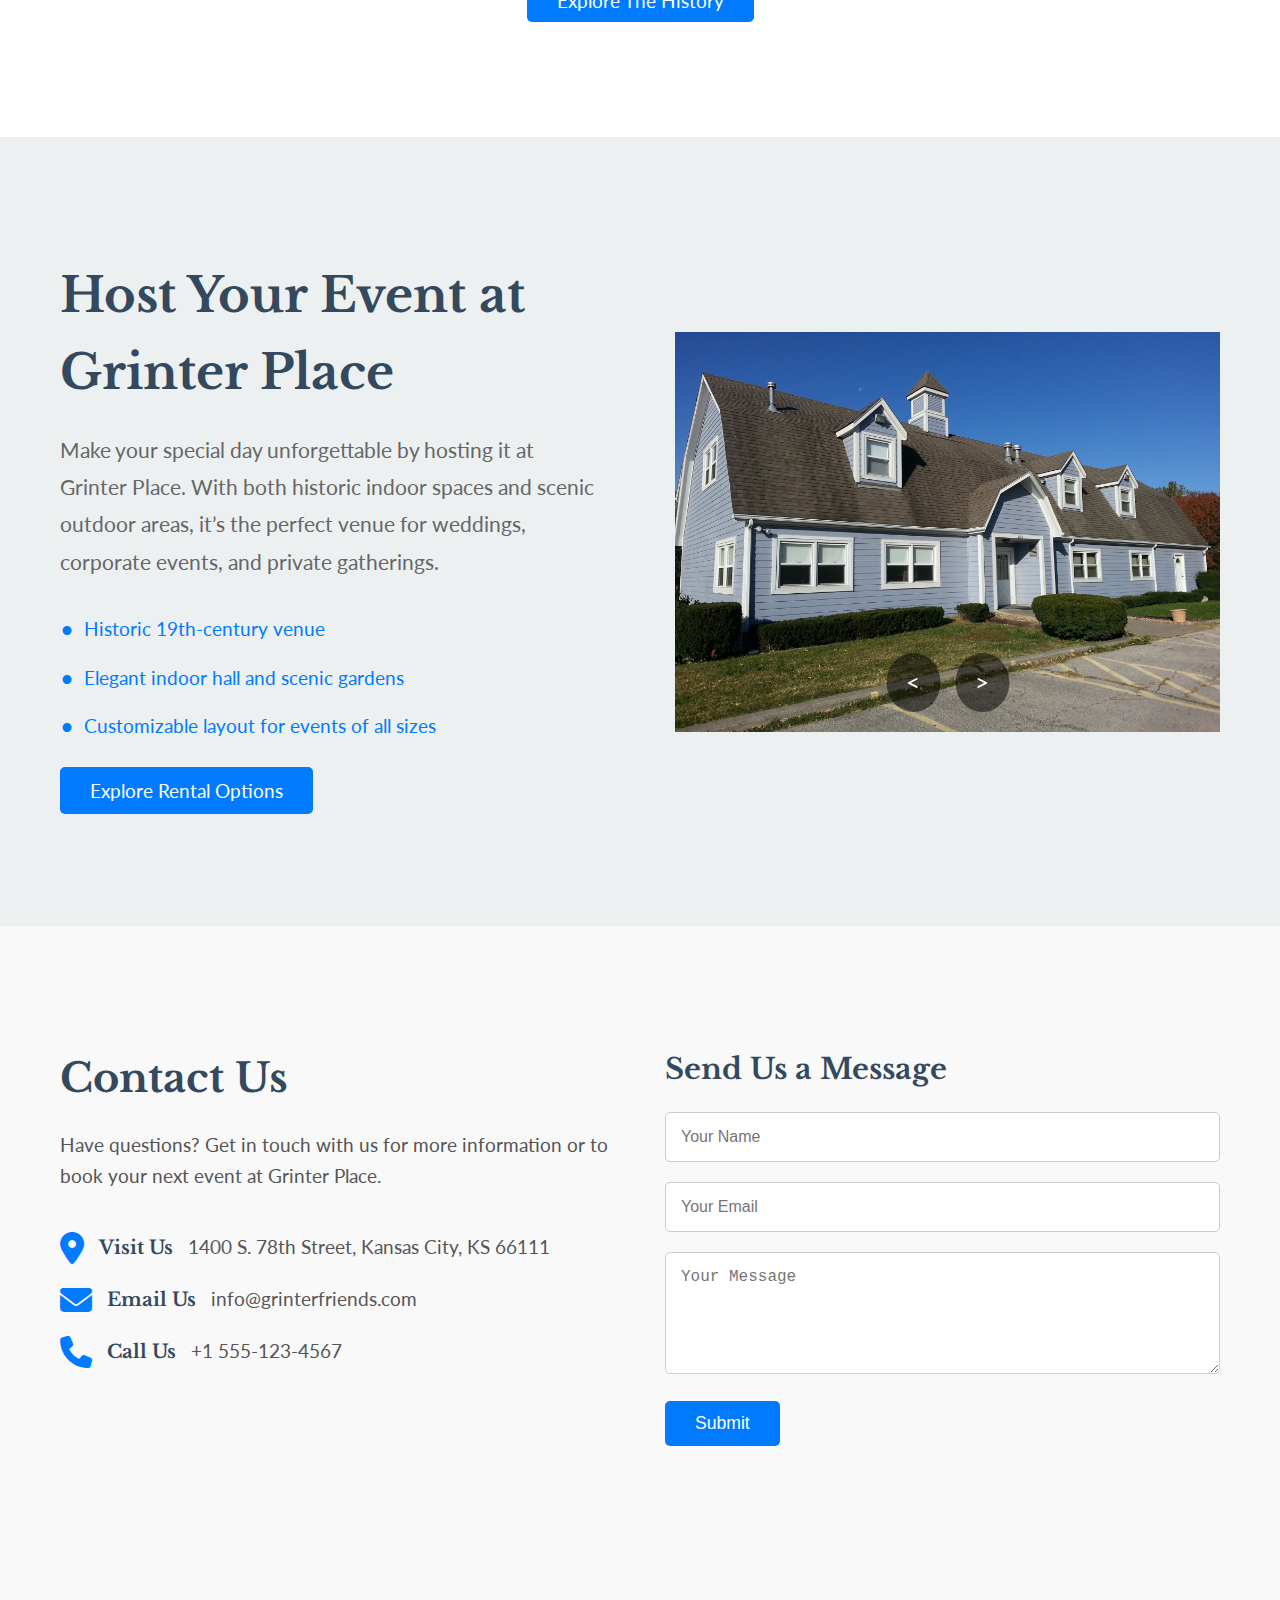
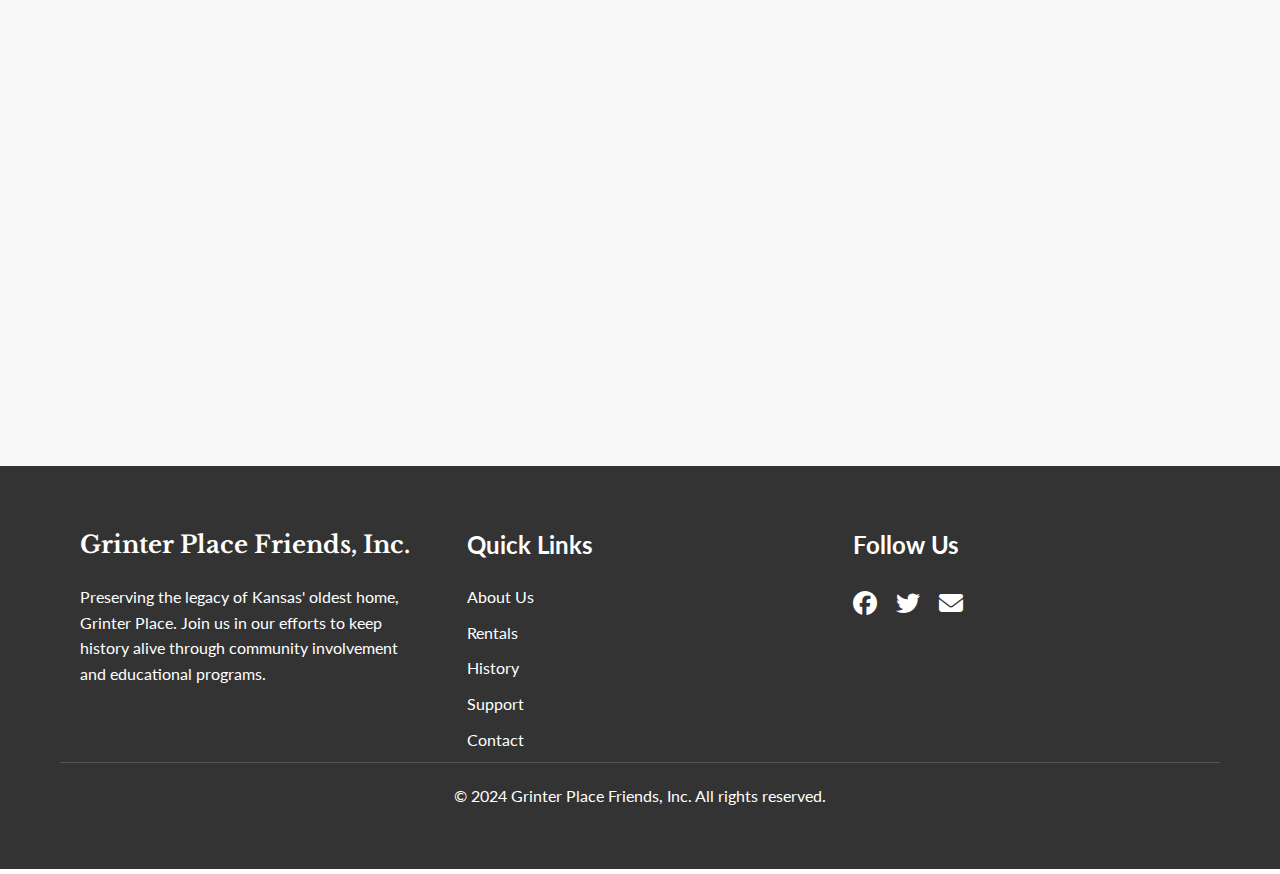
==== commit 39d9a353: "Update index.html" ====
--- a/index.html
+++ b/index.html
@@ -14,7 +14,7 @@
     <header>
         <nav>
             <div class="nav-logo">
-                <img src="Grinter_Place_Friends_New_Logo-removebg-preview.png" alt="Grinter Friends Logo" height="90px" width="90px">
+                <img src="/Grinter-House/logo imgs/Grinter_Place_Friends_New_Logo-removebg-preview.png" alt="Grinter Friends Logo" height="90px" width="90px">
             </div>
             <div class="nav-links">
                 <ul>
@@ -58,7 +58,7 @@
                         <a href="#" class="waw-btn">Find Out More</a>
                     </div>
                     <div class="waw-image">
-                        <img src="/logo imgs/Grinter Place Friends New Logo.jpg" alt="Grinter Place Friends Logo">
+                        <img src="/Grinter-House/logo imgs/Grinter Place Friends New Logo.jpg" alt="Grinter Place Friends Logo">
                     </div>
                 </div>
             </div>
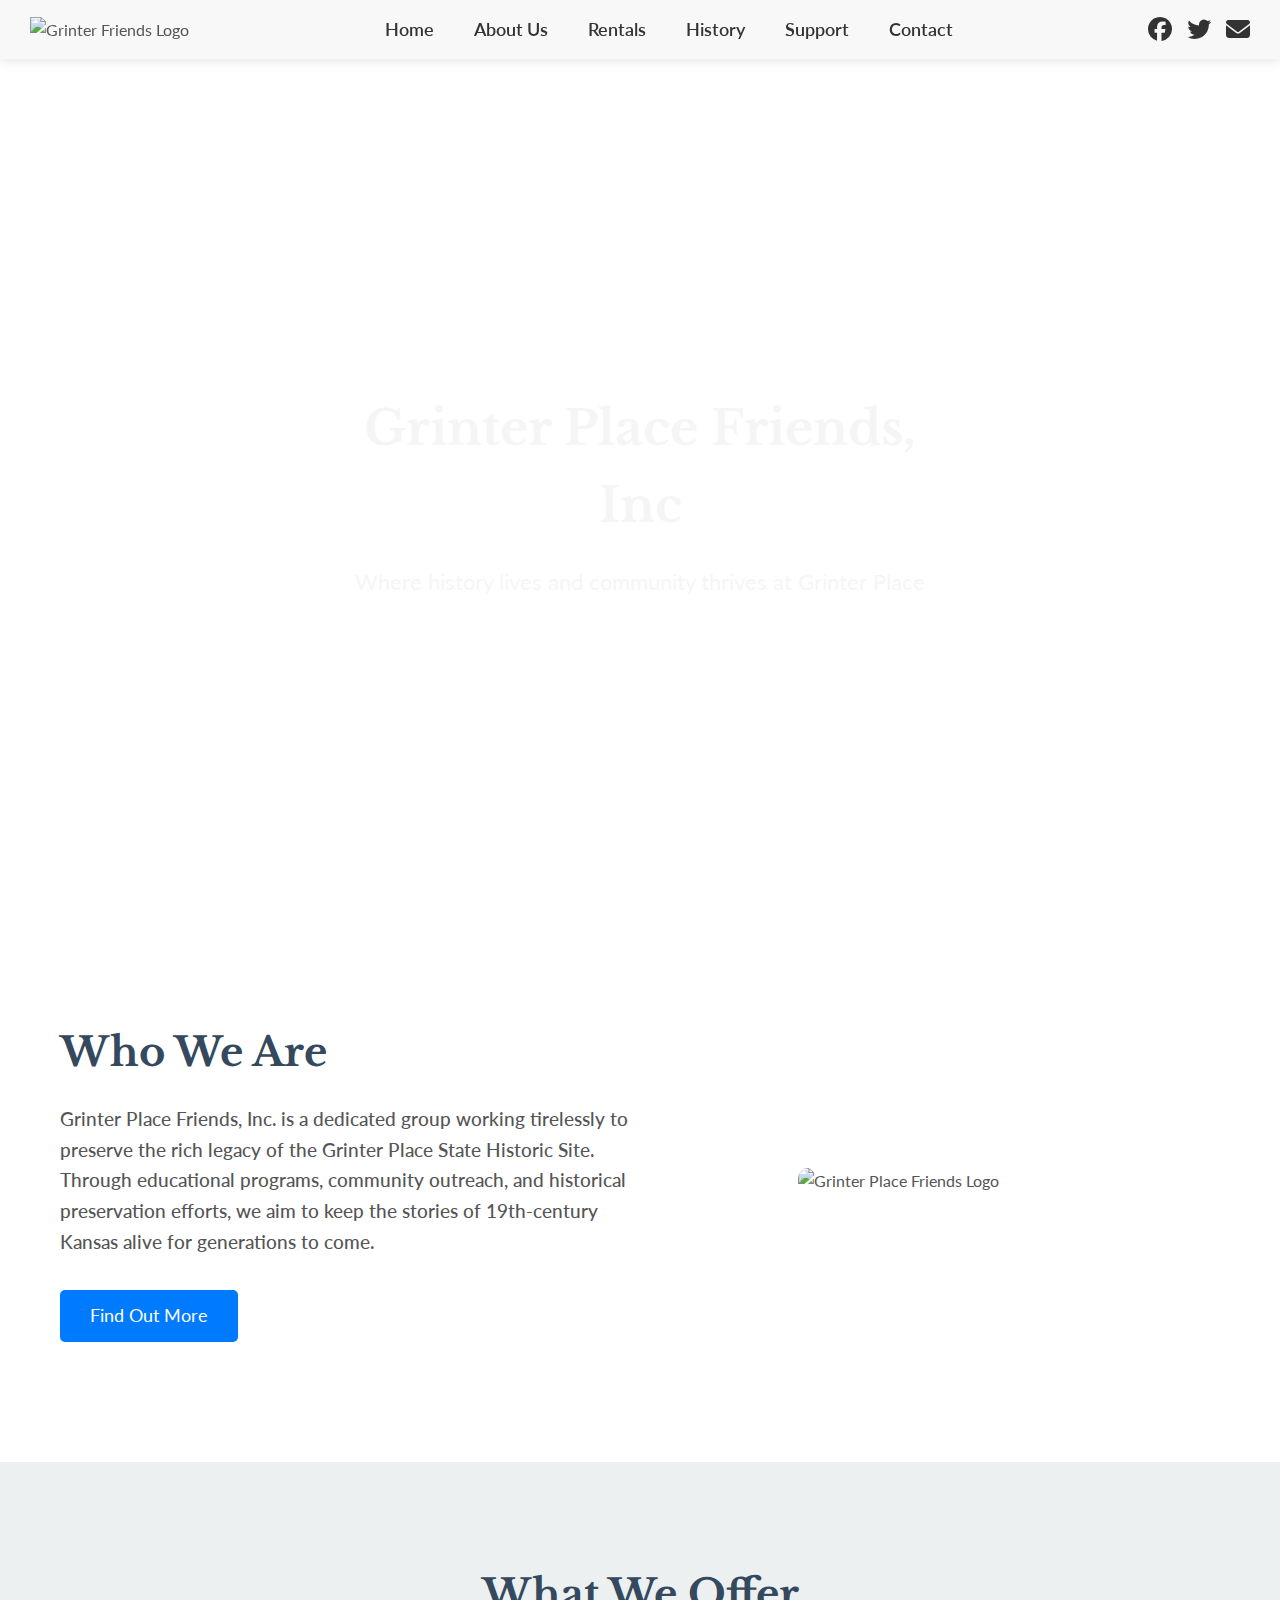
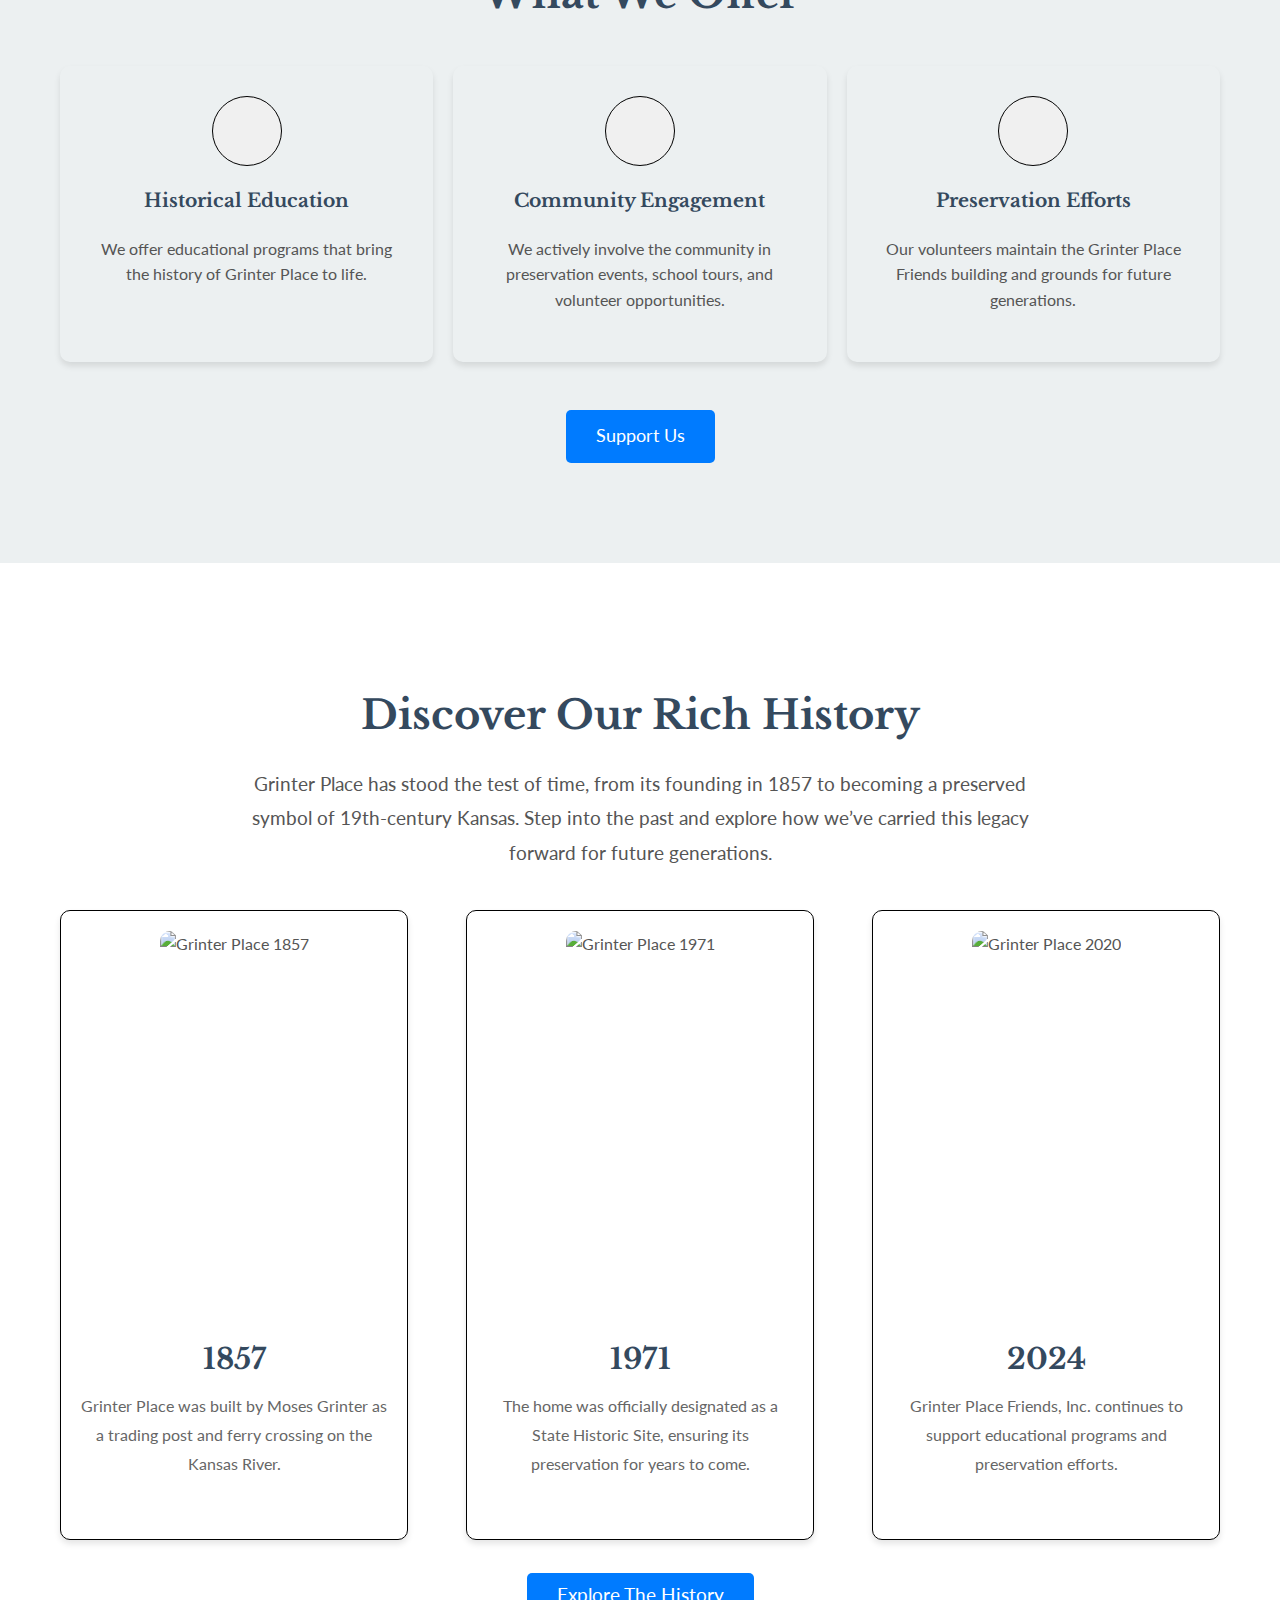
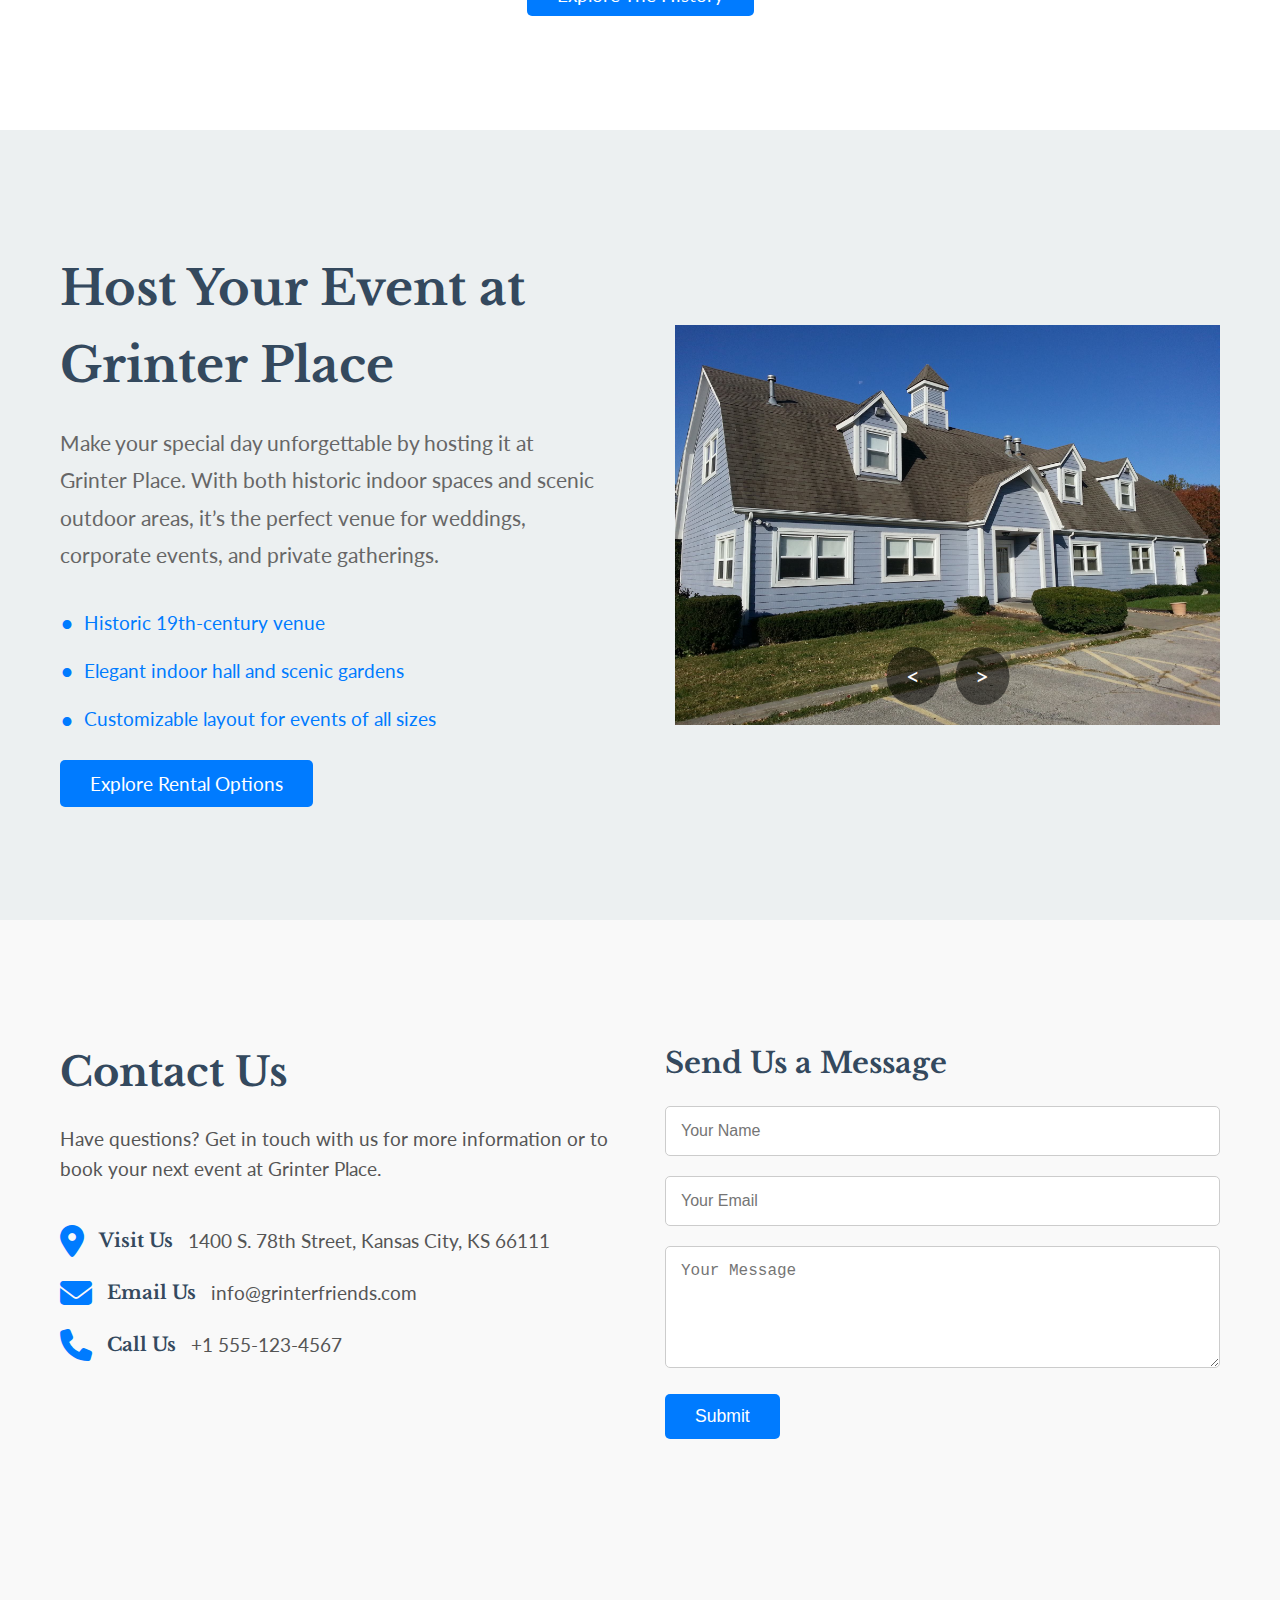
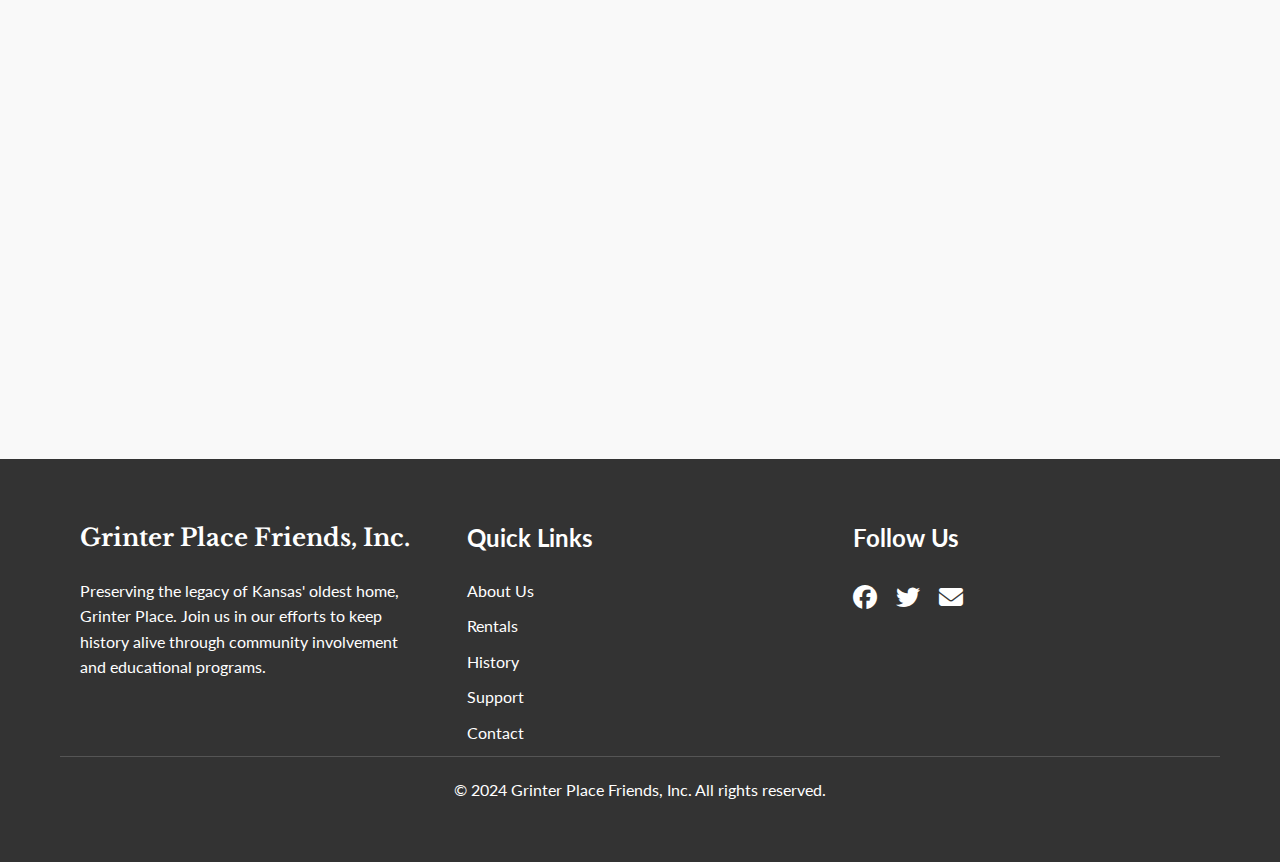
==== commit 4d6c8806: "Update index.html" ====
--- a/index.html
+++ b/index.html
@@ -105,17 +105,17 @@
                 <!-- Historical Events -->
                 <div class="history-events">
                     <div class="event-item">
-                        <img src="/logo imgs/Moses Grinter.jpg" alt="Grinter Place 1857">
+                        <img src="/Grinter-House/logo imgs/Moses Grinter.jpg" alt="Grinter Place 1857">
                         <h3>1857</h3>
                         <p>Grinter Place was built by Moses Grinter as a trading post and ferry crossing on the Kansas River.</p>
                     </div>
                     <div class="event-item">
-                        <img src="/logo imgs/Grinter Place Historic Marker.jpg" alt="Grinter Place 1971">
+                        <img src="/Grinter-House/logo imgs/Grinter Place Historic Marker.jpg" alt="Grinter Place 1971">
                         <h3>1971</h3>
                         <p>The home was officially designated as a State Historic Site, ensuring its preservation for years to come.</p>
                     </div>
                     <div class="event-item event-item-3">
-                        <img src="/logo imgs/helena-lopes-PGnqT0rXWLs-unsplash.jpg" alt="Grinter Place 2020">
+                        <img src="/Grinter-House/logo imgs/helena-lopes-PGnqT0rXWLs-unsplash.jpg" alt="Grinter Place 2020">
                         <h3>2024</h3>
                         <p>Grinter Place Friends, Inc. continues to support educational programs and preservation efforts.</p>
                     </div>
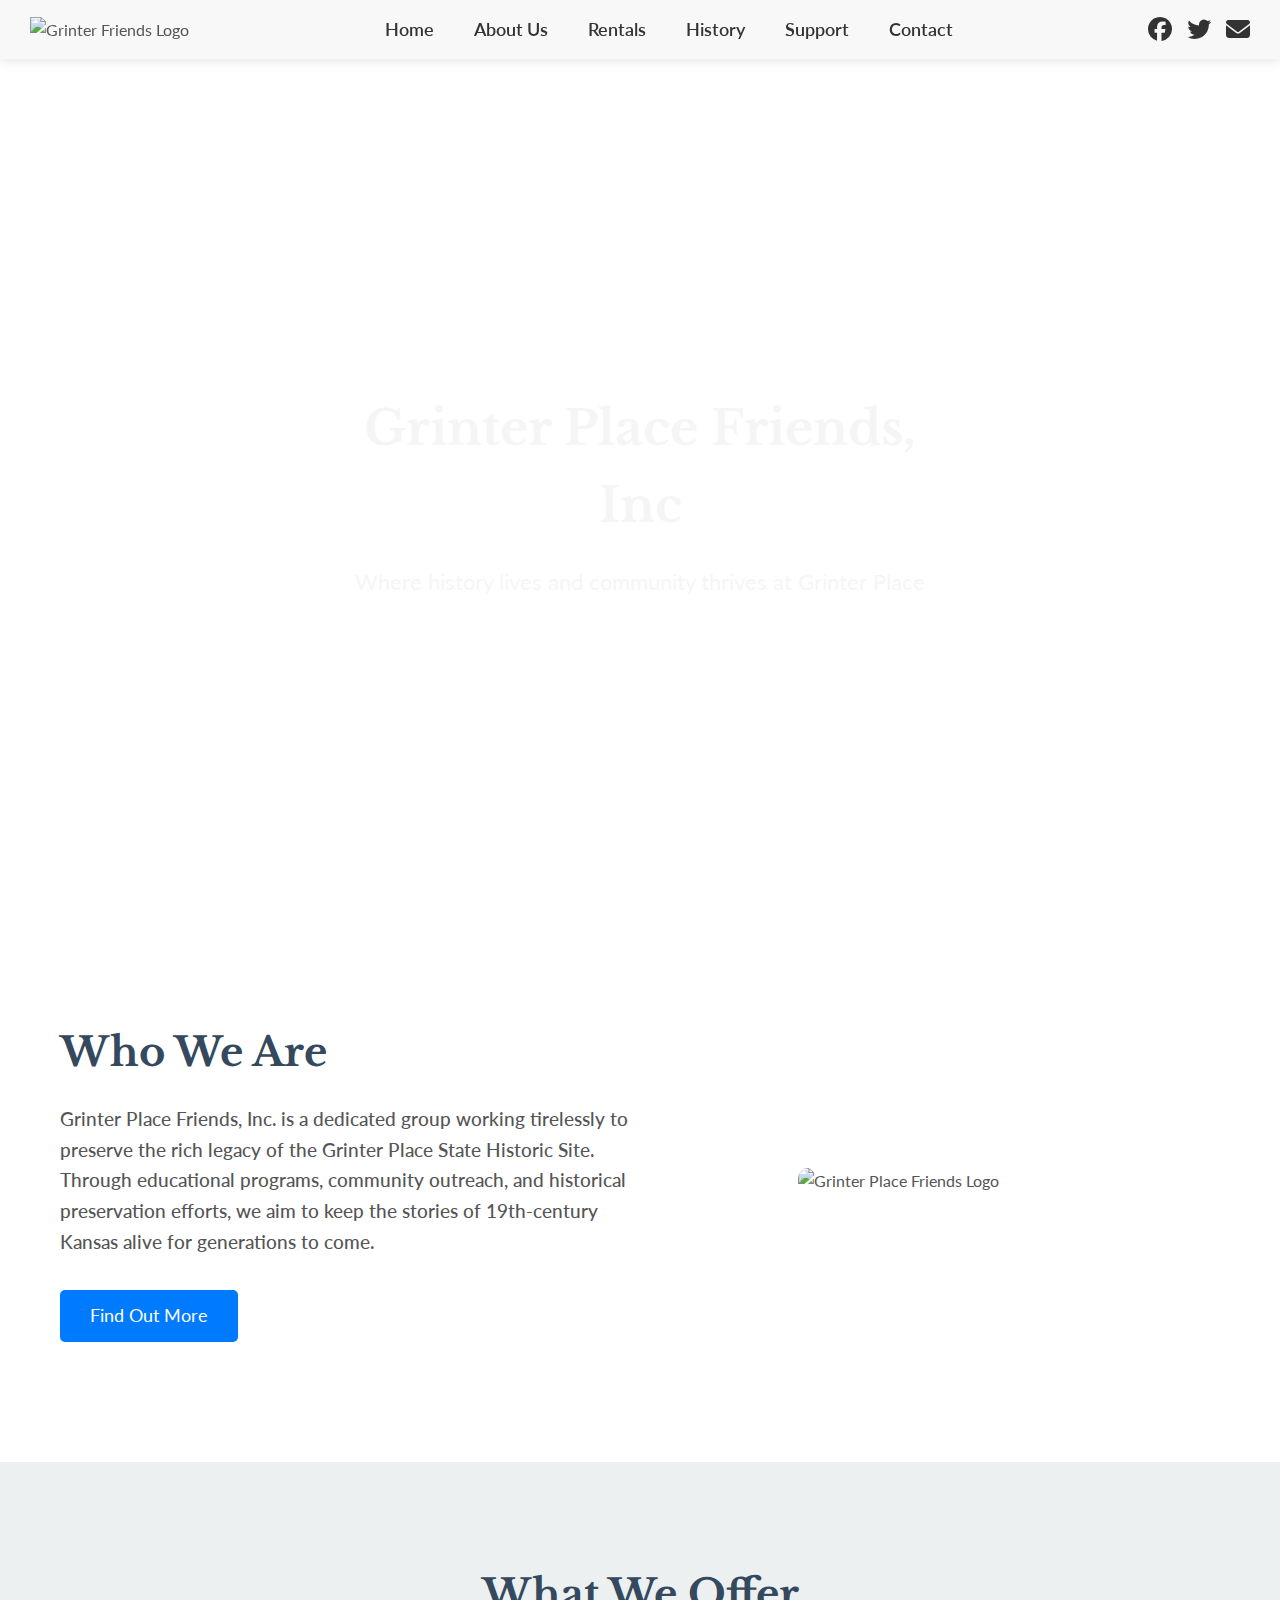
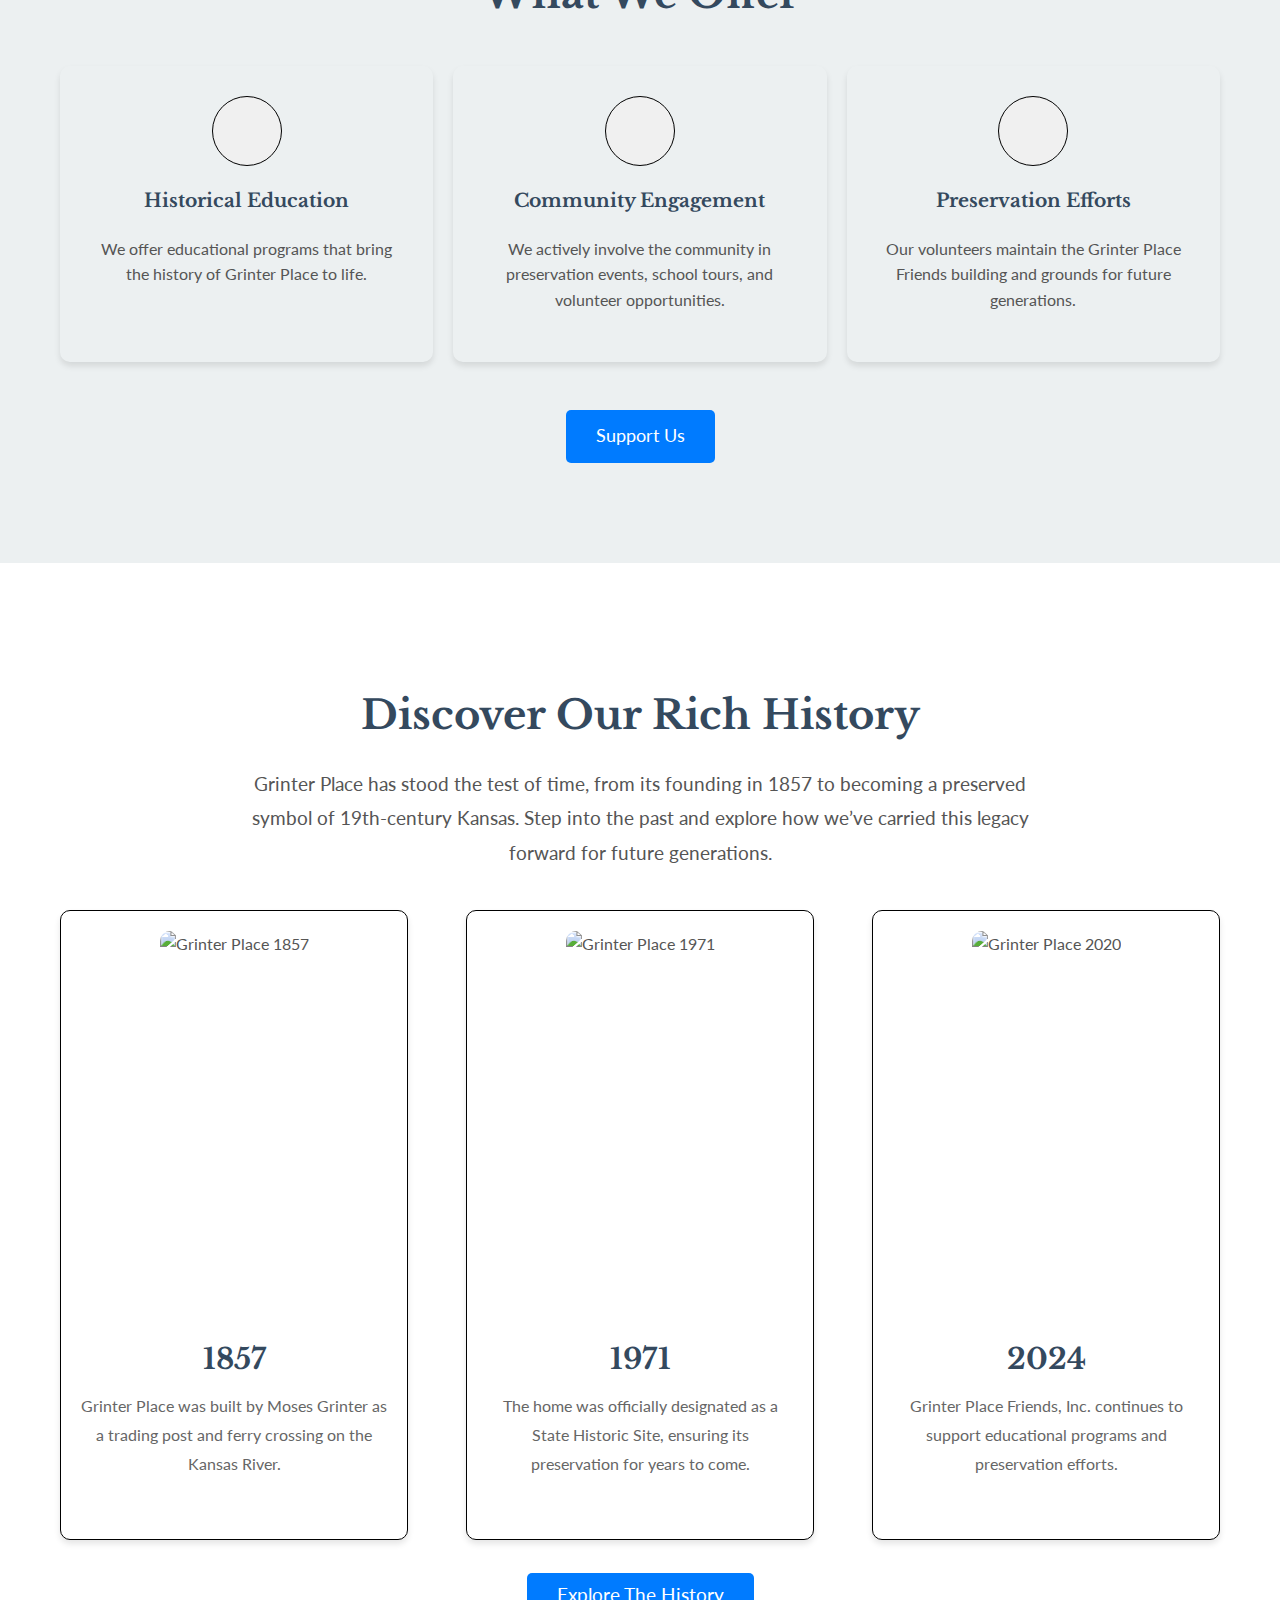
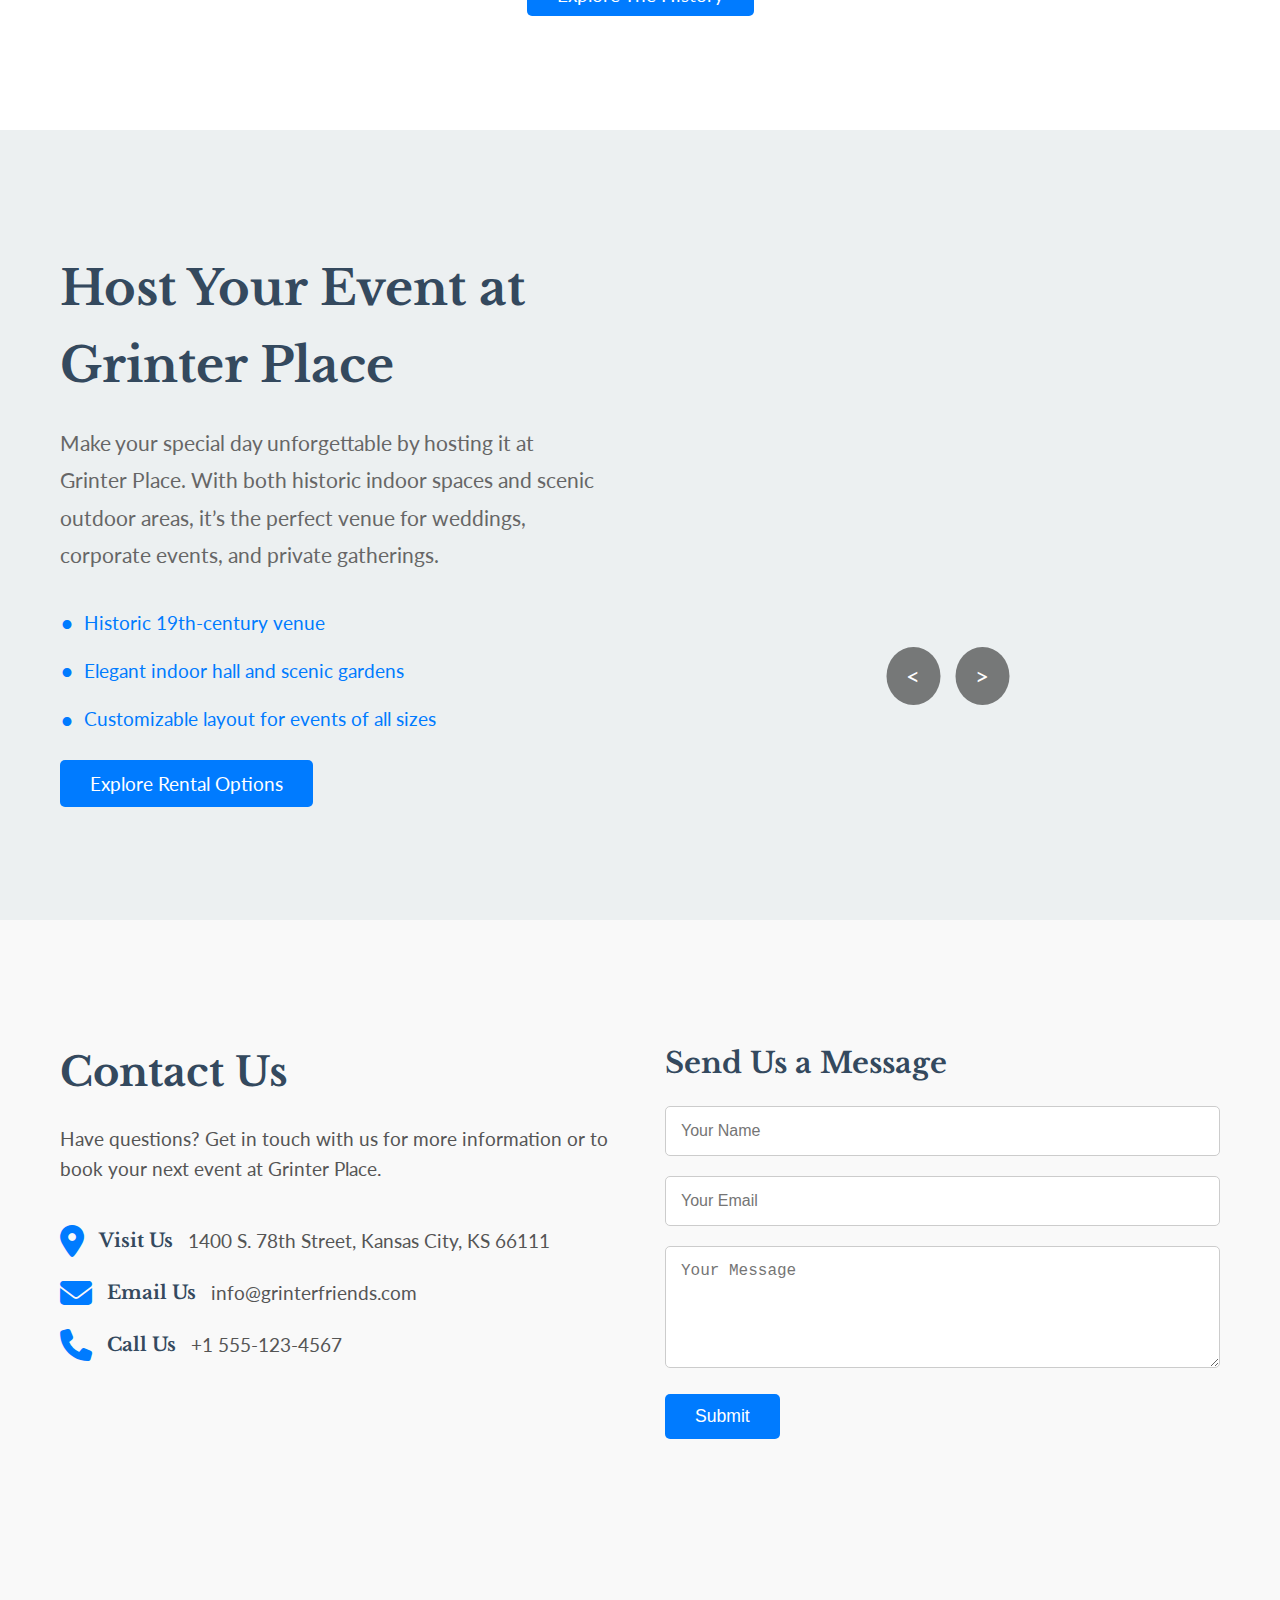
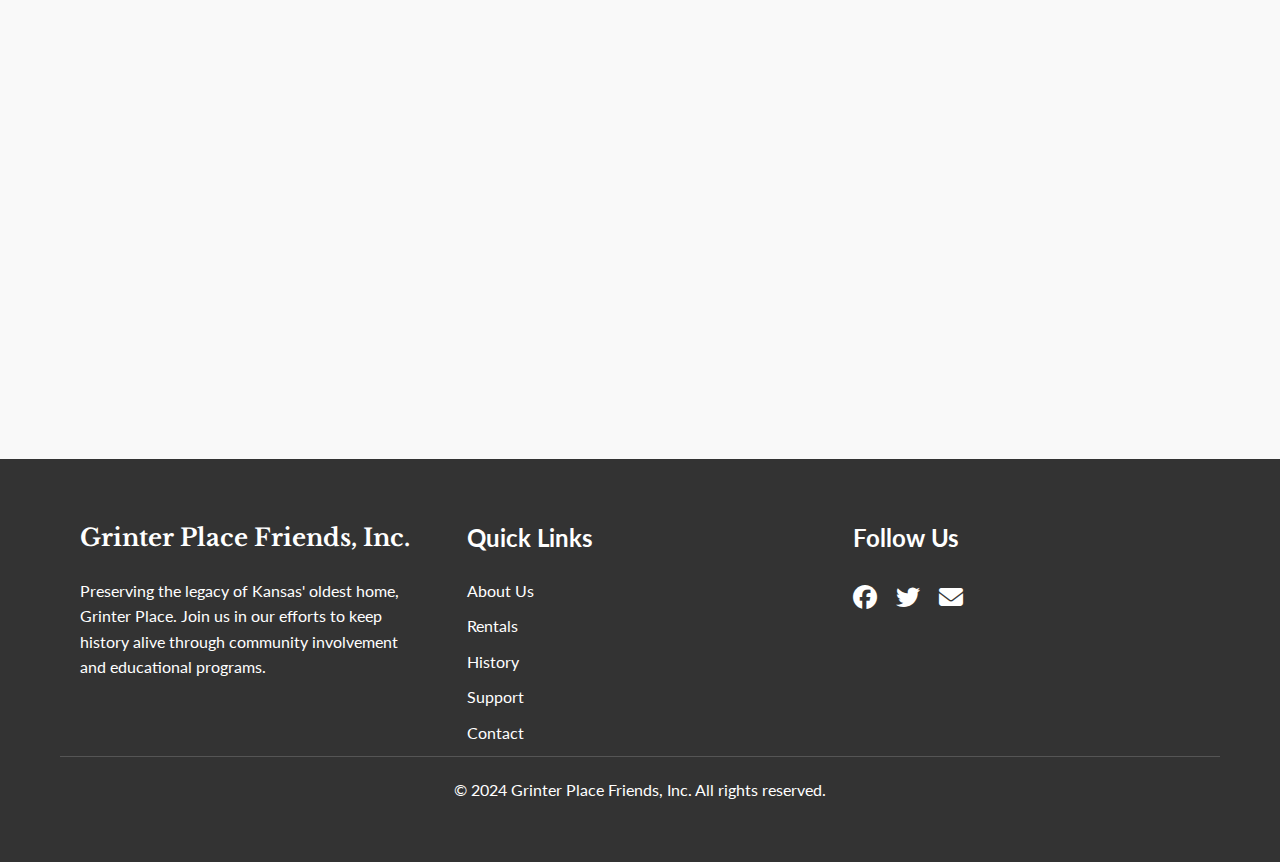
==== commit d73c154e: "Update index.html" ====
--- a/index.html
+++ b/index.html
@@ -143,9 +143,9 @@
         
                     <!-- Slideshow for visuals -->
                     <div class="rentals-gallery">
-                        <div class="slide active" style="background-image: url('/logo imgs/Grinter Friends Place.jpg');"></div>
-                        <div class="slide" style="background-image: url('/logo imgs/65249547_2227146917334791_8813824137559539712_n.jpg');"></div>
-                        <div class="slide" style="background-image: url('/logo imgs/271657861_4668807756502016_5227100252675759048_n.jpg');"></div>
+                        <div class="slide active" style="background-image: url('/Grinter-House/logo imgs/Grinter Friends Place.jpg');"></div>
+                        <div class="slide" style="background-image: url('/Grinter-House/logo imgs/65249547_2227146917334791_8813824137559539712_n.jpg');"></div>
+                        <div class="slide" style="background-image: url('/Grinter-House/logo imgs/271657861_4668807756502016_5227100252675759048_n.jpg');"></div>
                         <!-- Add slideshow controls -->
                         <div class="slide-controls">
                             <span class="prev">&lt;</span>
--- a/style.css
+++ b/style.css
@@ -94,7 +94,7 @@
 
 .header-section {
     position: relative;
-    background-image: url('/logo imgs/The GP1.jpg');
+    background-image: url('/Grinter-House/logo imgs/The GP1.jpg');
     height: 100vh;
     background-attachment: fixed;
     background-position: center;
